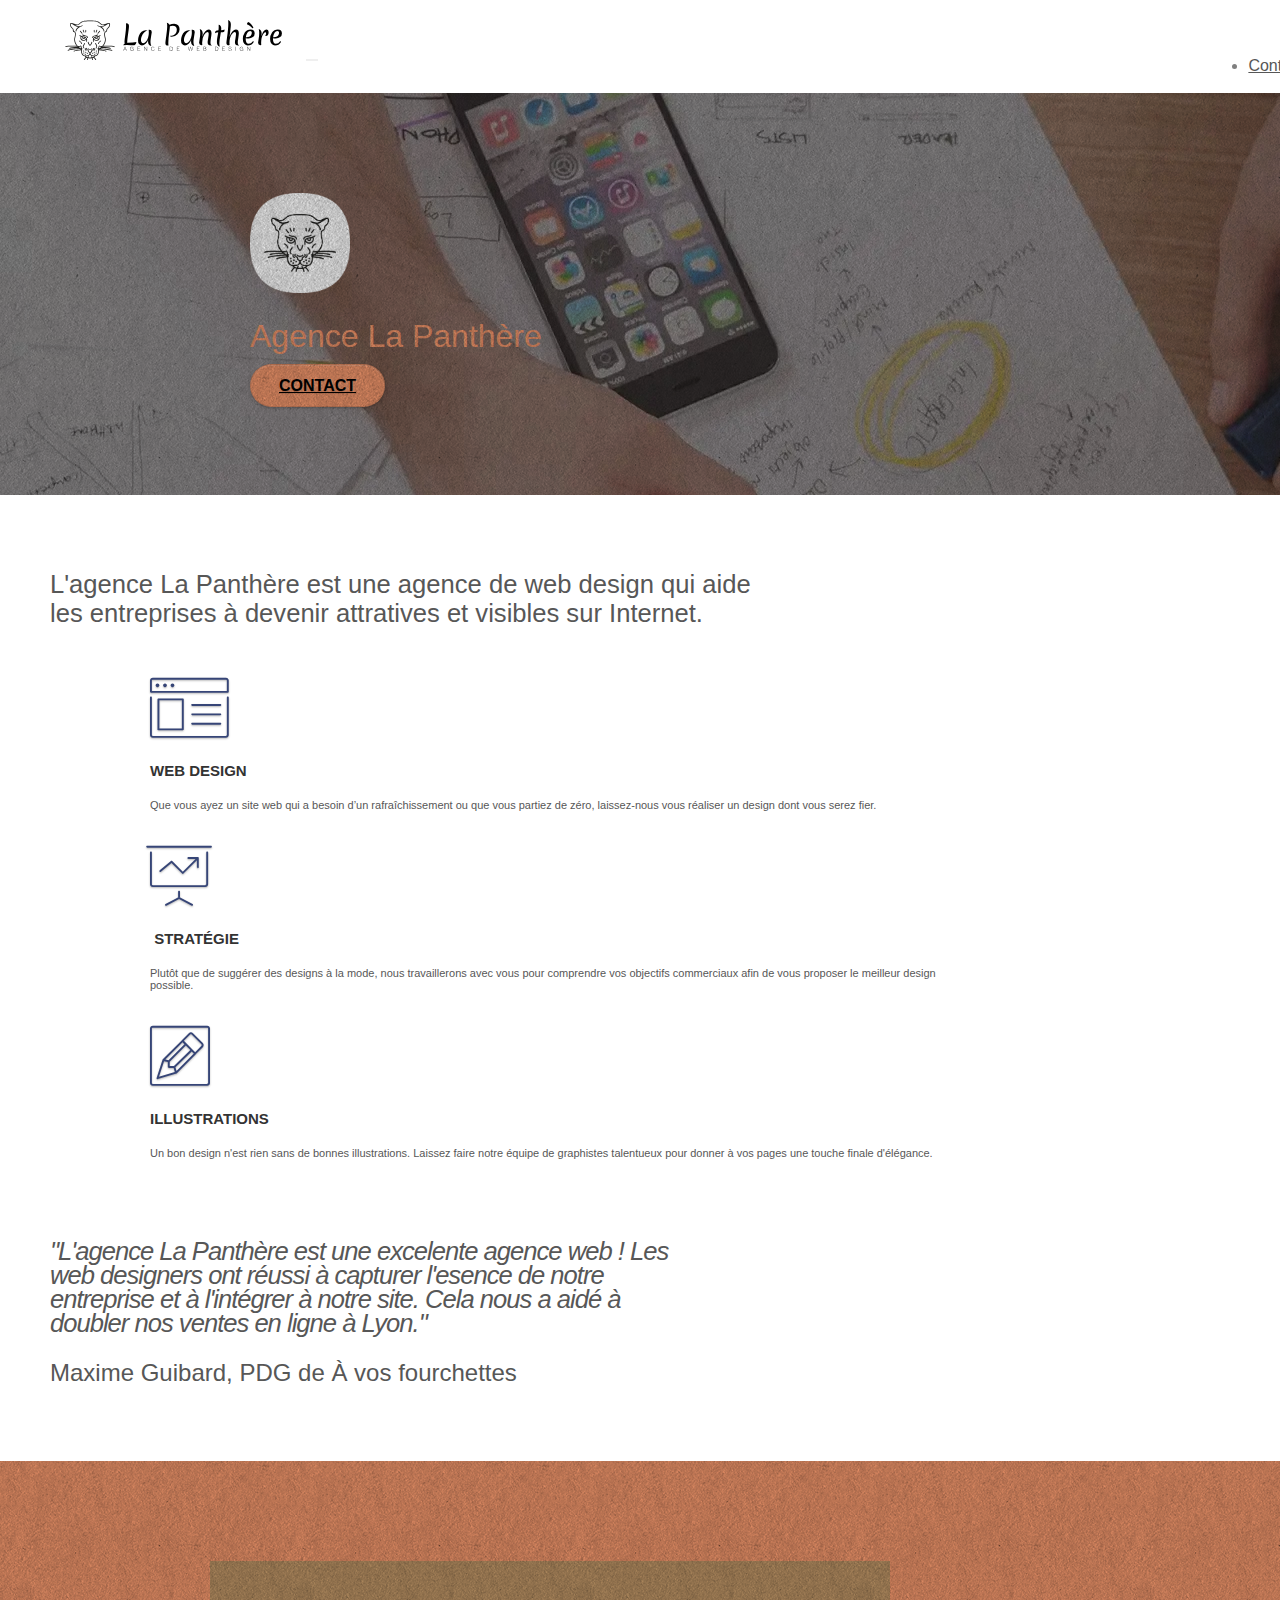
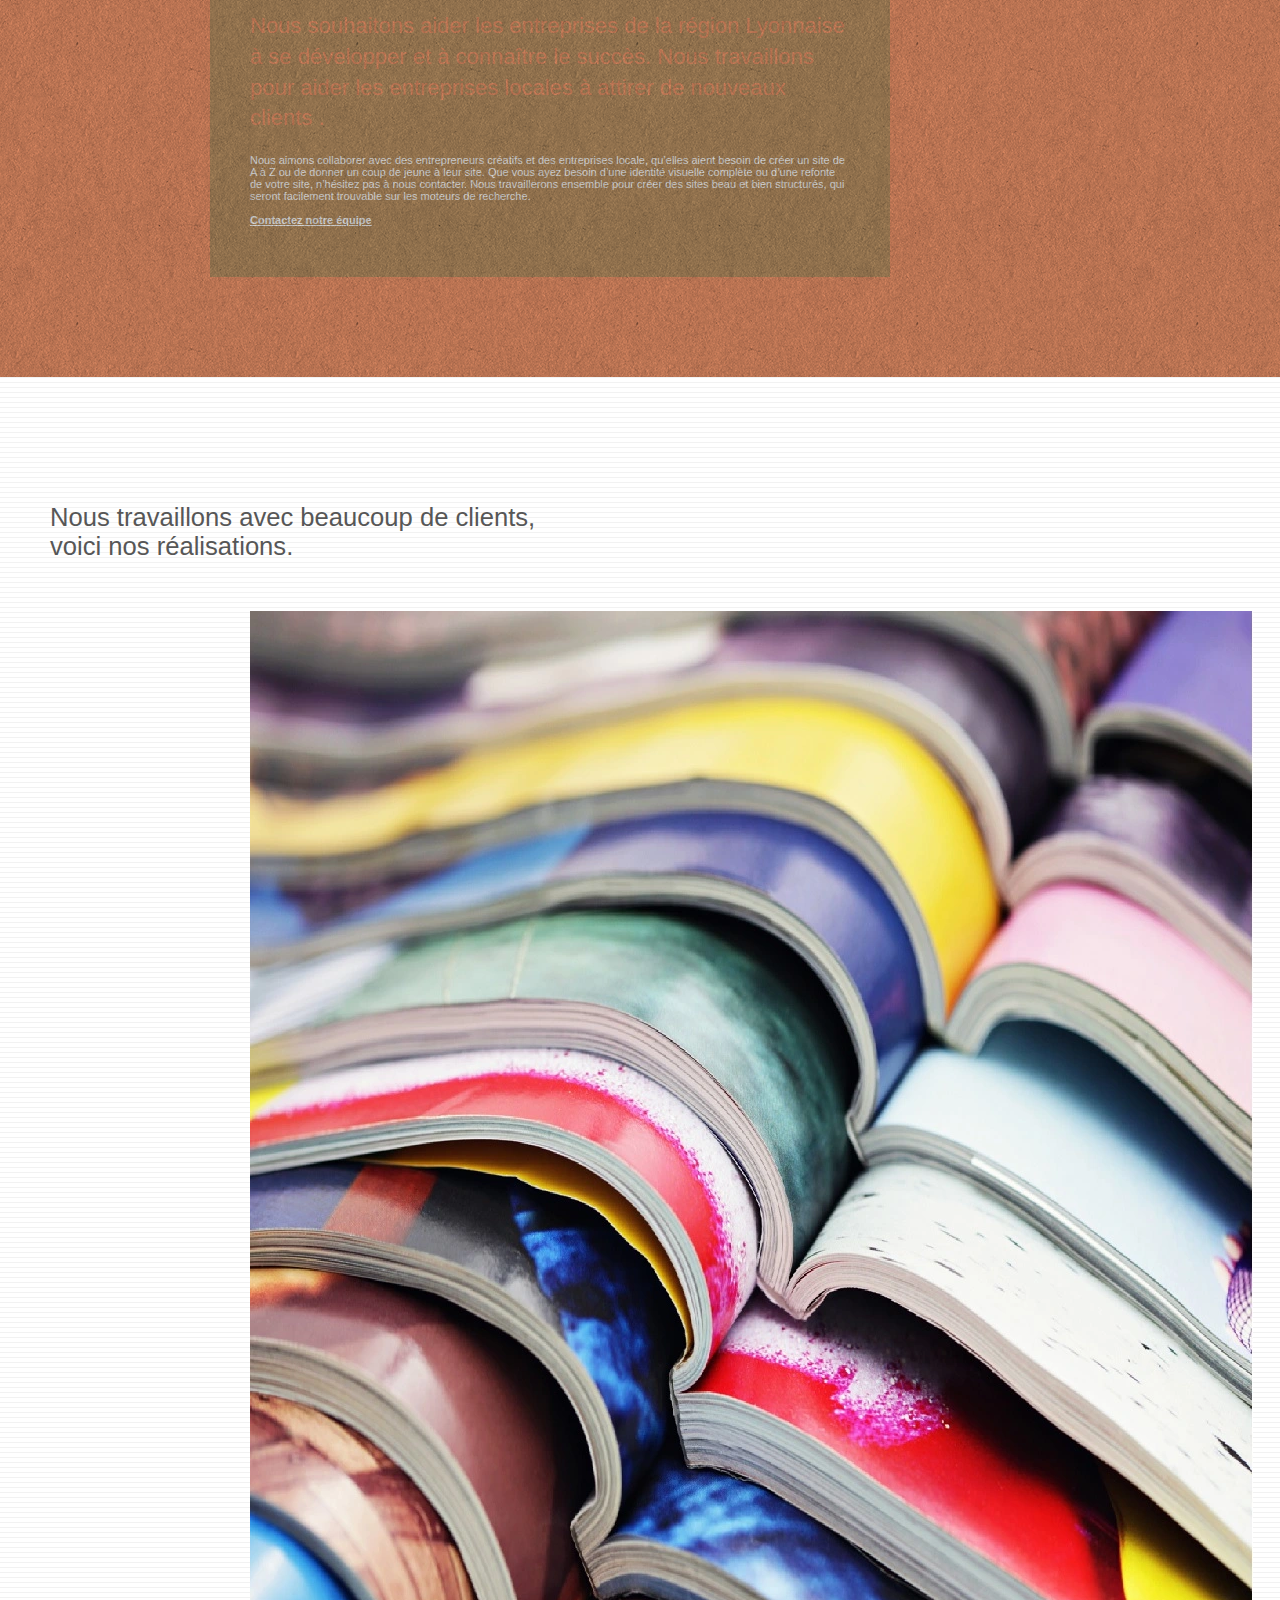
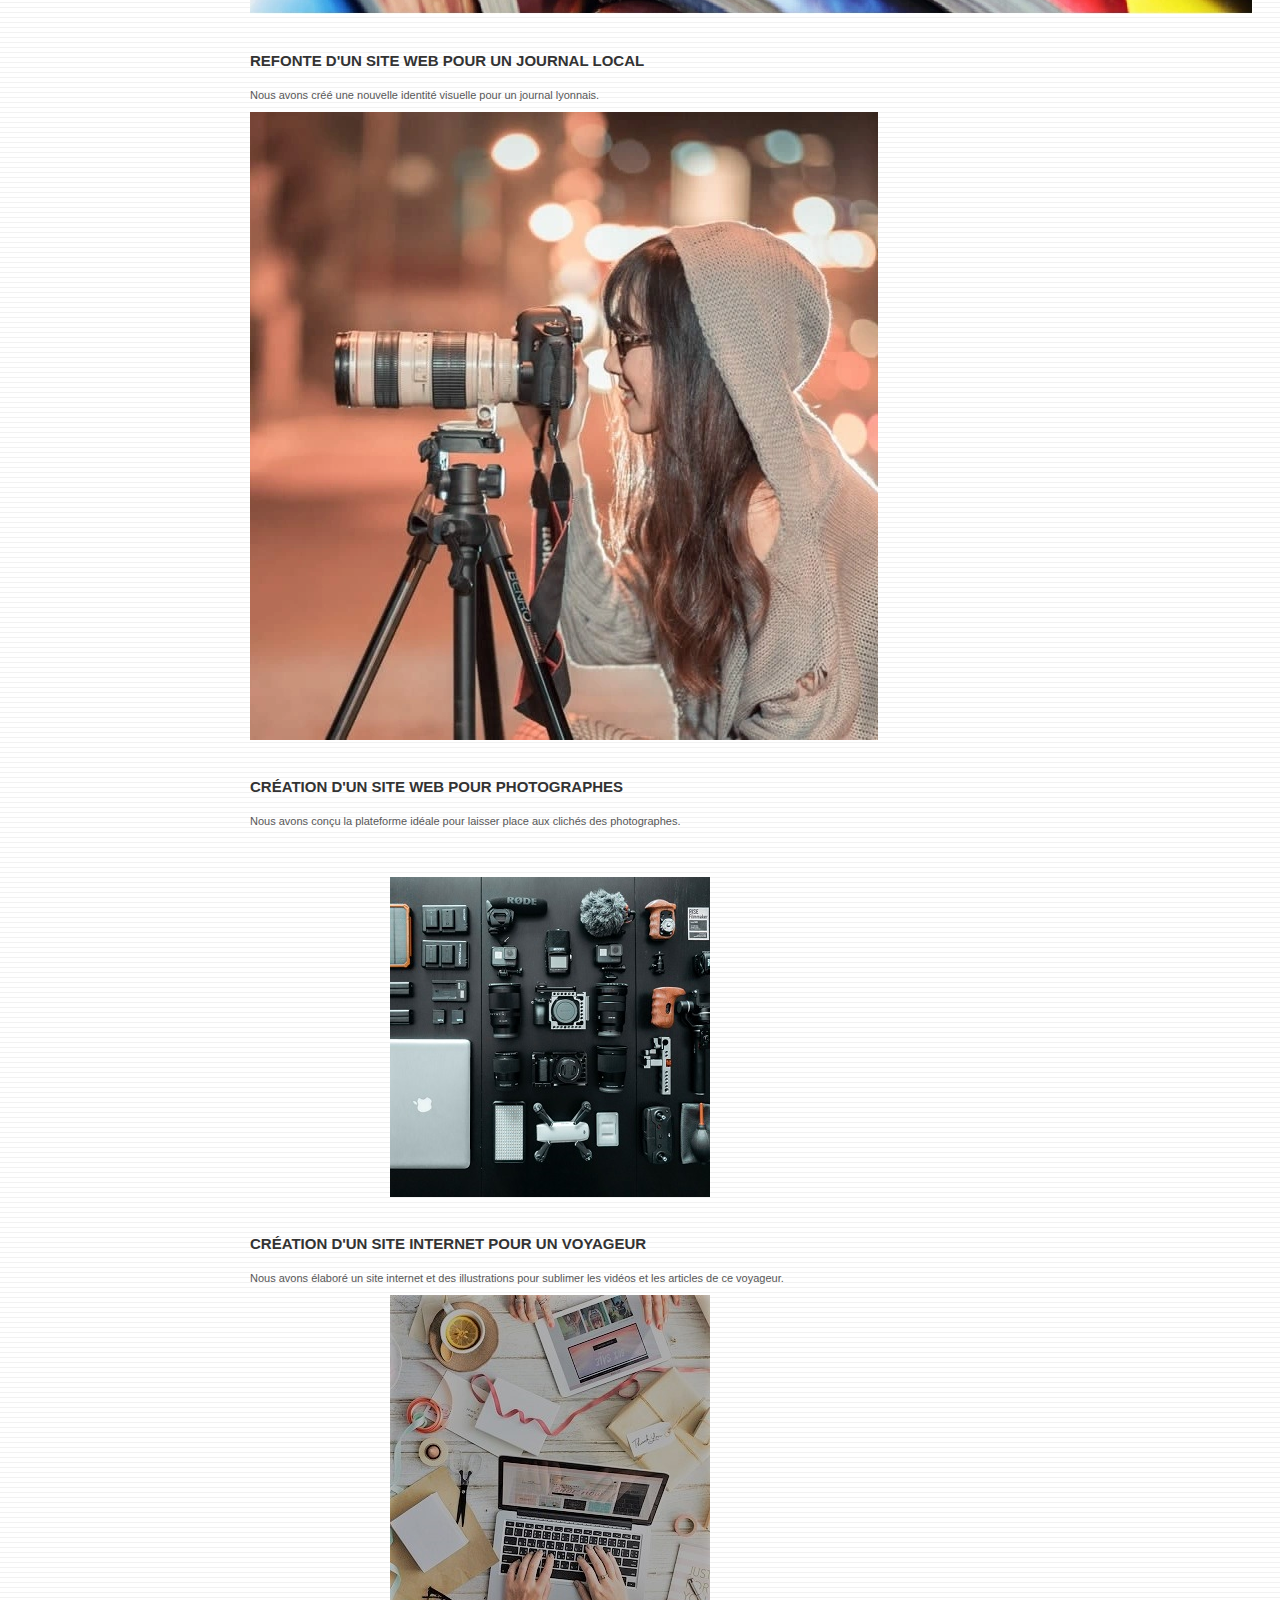
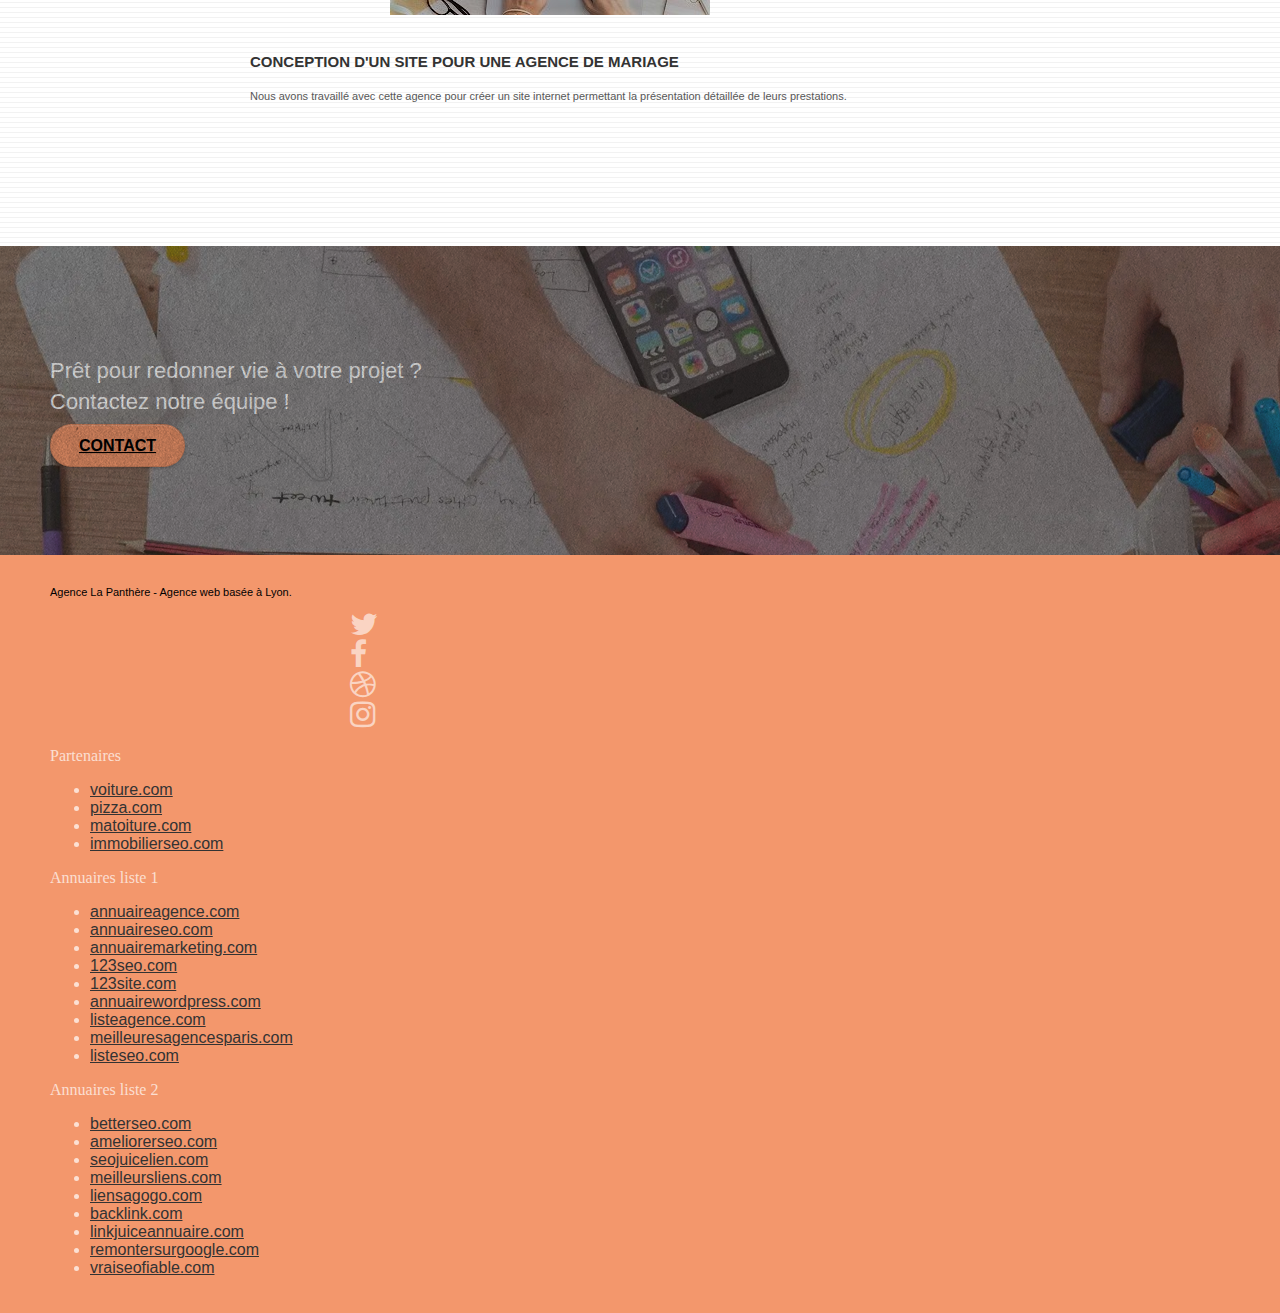
==== index.html @ 5f6bafc8 "upload github 89% lighthouse" ====
<!doctype html>
<html lang="fr">
<head>
    <meta charset="utf-8">
    <meta name="keywords" content="seo, google, site web, site internet, agence design paris, agence design, agence design,agence design,agence design,agence design,agence design,agence design,agence design,agence design">
    <meta name="description" content="L'agence La panthère est une agence Web design qui aide les entreprises à devenir attractives et visibles sur internet">
    <meta name="viewport" content="width=device-width, initial-scale=1.0, viewport-fit=cover">
    <link rel="shortcut icon" type="image/png" href="favicon.jpg">
    
	<!-- <link rel="stylesheet" type="text/css" href="./css/bootstrap.css"> -->
	<link rel="stylesheet" href="https://cdnjs.cloudflare.com/ajax/libs/twitter-bootstrap/3.3.5/css/bootstrap.min.css" integrity="sha512-dTfge/zgoMYpP7QbHy4gWMEGsbsdZeCXz7irItjcC3sPUFtf0kuFbDz/ixG7ArTxmDjLXDmezHubeNikyKGVyQ==" crossorigin="anonymous" referrerpolicy="no-referrer" />
	<link rel="stylesheet" type="text/css" href="./css/style.css">
	<link rel="stylesheet" type="text/css" href="./css/font-awesome.css">
	<link rel="stylesheet" type="text/css" href="./css/et-line.css">

    <title>Agence La Panthère</title>

    
<!-- Analytics -->

<!-- Analytics END -->
    
</head>
<body>
<!-- Principal conteneur -->
<div class="page-container">
    
<!-- bloc-0 -->
<div class="bloc bgc-white l-bloc " id="bloc-0">
	<div class="container bloc-sm">

		<nav class="navbar row">
			<div class="navbar-header">
				<a class="navbar-brand" href="index.html">
					<img src="img/agence-la-panthere-monochrome.svg" alt="logo de l'agence La Panthère" height="40" width="217" /></a>
				<button id="nav-toggle" type="button" class="ui-navbar-toggle navbar-toggle" data-toggle="collapse" data-target=".navbar-1">
					<span class="sr-only">Toggles navigation</span><span class="icon-bar"></span><span class="icon-bar"></span><span class="icon-bar"></span>
				</button>
			</div>
			<div class="collapse navbar-collapse navbar-1 special-dropdown-nav">
				<ul class="site-navigation nav navbar-nav">
					<li>
						<a href="contact.html">Contactez Nous &gt;</a>
					</li>
				</ul>
			</div>
		</nav>
	</div>
</div>
<!-- bloc-0 END -->

<!-- bloc-1-presentation -->
<div class="bloc bgc-dark-slate-blue bg-banniere d-bloc bg-t-edge bloc-bg-texture texture-paper b-parallax" id="bloc-1-hero">
	<div class="container bloc-lg">
		<div class="row tight-width-whitespace">
			<div class="col-sm-12">
				<img src="img/logo.png" class="center-block image-resize-mode" width="100" height="100" alt="panthère" />
				<h1 class="text-center hero-bloc-text tc-white ">
					Agence La Panthère
				</h1>
				<div class="text-center">
					<a href="contact.html" class="btn btn-lg btn-clean btn-rd cta-hero btn-atomic-tangerine" id="cta-hero">Contact</a>
				</div>
			</div>
		</div>
	</div>
</div>
<!-- bloc-1-presentation END -->

<!-- bloc-2-services -->
<div class="bloc bgc-white l-bloc" id="bloc-2-services">
	<div class="container bloc-md">
		<div class="row">
			<div class="col-sm-12 text-center">
				<p class="pngtotext">L'agence La Panthère est une agence de web design qui aide<br> les entreprises à devenir attratives et visibles sur Internet.</p>
			</div>
		</div>
		<div class="row voffset-lg med-width-whitespace">
			<div class="col-sm-4">
				<div class="text-center">
					<span class="et-icon-browser sm-shadow icon-dark-slate-blue icons icon-lg"></span>
				</div>
				<h2 class="mg-md text-center">
					Web design
				</h2>
				<p class="text-center ">
					Que vous ayez un site web qui a besoin d&rsquo;un rafraîchissement ou que vous partiez de zéro, laissez-nous vous réaliser un design dont vous serez fier.
				</p>
			</div>
			<div class="col-sm-4">
				<div class="text-center">
					<span class="et-icon-presentation sm-shadow icon-dark-slate-blue icons icon-lg"></span>
				</div>
				<h2 class="mg-md text-center">
					&nbsp;Stratégie
				</h2>
				<p class="text-center ">
					Plutôt que de suggérer des designs à la mode, nous travaillerons avec vous pour comprendre vos objectifs commerciaux afin de vous proposer le meilleur design possible.<br>
				</p>
			</div>
			<div class="col-sm-4">
				<div class="text-center">
					<span class="et-icon-edit sm-shadow icon-dark-slate-blue icons icon-lg"></span>
				</div>
				<h2 class="mg-md text-center">
					Illustrations
				</h2>
				<p class="text-center ">
					Un bon design n'est rien sans de bonnes illustrations. Laissez faire notre équipe de graphistes talentueux pour donner à vos pages une touche finale d'élégance.
				</p>
			</div>
		</div>
		<div class="row voffset-lg voffset">
			<div class="col-xs-12 col-md-8 col-md-offset-2 text-center">
				<p id="citation">"L'agence La Panthère est une excelente agence web ! Les<br>web designers ont réussi à capturer l'esence de notre<br>entreprise et à l'intégrer à notre site. Cela nous a aidé à<br>doubler nos ventes en ligne à Lyon."</p>
				<p id="auteur">Maxime Guibard, PDG de <span class="uppercase">à</span> vos fourchettes</p>

			</div>
		</div>
	</div>
</div>
<!-- bloc-2-services END -->

<!-- bloc-3-what-i-do -->
<div class="bloc tc-white bgc-atomic-tangerine bg-presentation d-bloc bloc-bg-texture texture-paper b-parallax" id="bloc-3-what-i-do">
	<div class="container bloc-lg">
		<div class="row tight-width-whitespace black-background">
			<div class="col-sm-12">
				<h3 class="mg-md text-center tc-white">
					Nous souhaitons aider les entreprises de la région Lyonnaise à se développer et à connaître le succès. Nous travaillons pour aider les entreprises locales à attirer de nouveaux clients .<br>
				</h3>
				<p class="text-center white">
					Nous aimons collaborer avec des entrepreneurs créatifs et des entreprises locale, qu’elles aient besoin de créer un site de A à Z ou de donner un coup de jeune à leur site. Que vous ayez besoin d’une identité visuelle complète ou d’une refonte de votre site, n’hésitez pas à nous contacter. Nous travaillerons ensemble pour créer des sites beau et bien structurés, qui seront facilement trouvable sur les moteurs de recherche. <br><br><a class="ltc-white bold-link" href="page2.html">Contactez notre équipe</a><br>
				</p>
			</div>
		</div>
	</div>
</div>
<!-- bloc-3-what-i-do END -->

<!-- bloc-4-portfolio -->
<div class="bloc bgc-white bg-lines-h2-bg bg-repeat l-bloc" id="bloc-4-portfolio">
	<div class="container bloc-lg">
		<div class="row">
			<div class="col-sm-12 text-center">
				<p class="pngtotext">Nous travaillons avec beaucoup de clients,<br>voici nos réalisations.</p>
			</div>
		</div>
		<div class="row tight-width-whitespace portfolio-row">
			<div class="col-sm-6">
				<a href="#" data-lightbox="img/1.webp" data-gallery-id="gallery-1" data-caption="Refonte d'un site web pour un journal local" data-frame="snapshot-lb"><img src="img/1.webp" alt="journeaux" class="img-responsive portfolio-thumb" /></a>
				<h2 class="mg-md text-center">
					Refonte d'un site web pour un journal local
				</h2>
				<p class="text-center">
					Nous avons créé une nouvelle identité visuelle pour un journal lyonnais.
				</p>
			</div>
			<div class="col-sm-6">
				<a href="#" data-lightbox="img/2.webp" data-gallery-id="gallery-1" data-caption="Création d'un site web pour photographes" data-frame="snapshot-lb"><img src="img/2.webp" class="img-responsive portfolio-thumb" alt="photographe" /></a>
				<h2 class="mg-md text-center">
					Création d'un site web pour photographes
				</h2>
				<p class="text-center">
					Nous avons conçu la plateforme idéale pour laisser place aux clichés des photographes.
				</p>
			</div>
		</div>
		<div class="row tight-width-whitespace portfolio-row">
			<div class="col-sm-6">
				<a href="#" data-lightbox="img/3.webp" data-gallery-id="gallery-1" data-caption="Création d'un site internet pour un voyageur" data-frame="snapshot-lb"><img src="img/3.webp" class="img-responsive portfolio-thumb" alt="hi tech"/></a>
				<h2 class="mg-md text-center">
					Création d'un site internet pour un voyageur
				</h2>
				<p class="text-center">
					Nous avons élaboré un site internet et des illustrations pour sublimer les vidéos et les articles de ce voyageur.
				</p>
			</div>
			<div class="col-sm-6">
				<a href="#" data-lightbox="img/4.webp" data-gallery-id="gallery-1" data-caption="Conception d'un site pour une agence de mariage" data-frame="snapshot-lb"><img src="img/4.webp" class="img-responsive portfolio-thumb" alt="organisation" /></a>
				<h2 class="mg-md text-center">
					Conception d'un site pour une agence de mariage
				</h2>
				<p class="text-center">
					Nous avons travaillé avec cette agence pour créer un site internet permettant la présentation détaillée de leurs prestations.
				</p>
			</div>
		</div>
	</div>
</div>
<!-- bloc-4-portfolio END -->

<!-- bloc-5-cta -->
<div class="bloc bgc-dark-slate-blue bg-banniere d-bloc bloc-bg-texture texture-paper" id="bloc-5-cta">
	<div class="container bloc-lg">
		<div class="row">
			<h3 class="mg-md text-center tc-white white">
				Prêt pour redonner vie à votre projet ?<br>Contactez notre équipe !
			</h3>
			<div class="col-sm-12 text-center">
				<a href="page2.html" class="btn btn-atomic-tangerine btn-clean btn-rd btn-lg cta-hero">Contact</a>
			</div>
		</div>
	</div>
</div>
<!-- bloc-5-cta END -->

<!-- Footer - bloc-8 -->
<footer class="bloc bgc-atomic-tangerine d-bloc" id="bloc-8">
	<div class="container bloc-sm">
		<div class="row">
			<div class="col-sm-12">
				<p class="text-center black">
					Agence La Panthère - Agence web basée à Lyon.<br>
				</p>
				<div class="row row-no-gutters social">
					<div class="col-sm-3">
						<div class="text-center">
							<a class="social" href="https://twitter.com/?lang=fr" aria-label="twitter"><span class="fa fa-twitter icon-md"></span></a>
						</div>
					</div>
					<div class="col-sm-3">
						<div class="text-center">
							<a class="social" href="https://fr-fr.facebook.com/" aria-label="facebook"><span class="fa fa-facebook icon-md"></span></a>
						</div>
					</div>
					<div class="col-sm-3">
						<div class="text-center">
							<a class="social" href="https://dribbble.com/" aria-label="dribbble"><span class="fa fa-dribbble icon-md"></span></a>
						</div>
					</div>
					<div class="col-sm-3">
						<div class="text-center">
							<a class="social" href="https://www.instagram.com/" aria-label="instagram"><span class="fa fa-instagram icon-md"></span></a>
						</div>
					</div>
					</div>
					<br>
				<div class="row">
					<div class="col-sm-4">
						Partenaires
							<ul>
								<li><a href="voiture.com">voiture.com</a></li>
								<li><a href="pizza.com">pizza.com</a></li>
								<li><a href="matoiture.com">matoiture.com</a></li>
								<li><a href="immobilierseo.com">immobilierseo.com</a></li>
							</ul>		
					</div>
					<div class="col-sm-4">
						Annuaires liste 1
						<ul>
							<li><a href="annuaireagence.com">annuaireagence.com</a></li>
							<li><a href="annuaireseo.com">annuaireseo.com</a></li>
							<li><a href="annuairemarketing.com">annuairemarketing.com</a></li>
							<li><a href="123seoture.com">123seo.com</a></li>
							<li><a href="123site.com">123site.com</a></li>
							<li><a href="annuairewordpress.com">annuairewordpress.com</a></li>
							<li><a href="listeagence.com">listeagence.com</a></li>
							<li><a href="meilleuresagencesparis.com">meilleuresagencesparis.com</a></li>
							<li><a href="listeseo.com">listeseo.com</a></li>
						</ul>
					</div>
					<div class="col-sm-4">
						Annuaires liste 2
						<ul>
							<li><a href="betterseo.com">betterseo.com</a></li>
							<li><a href="ameliorerseo.com">ameliorerseo.com</a></li>
							<li><a href="seojuicelien.com">seojuicelien.com</a></li>
							<li><a href="meilleursliens.com">meilleursliens.com</a></li>
							<li><a href="liensagogo.com">liensagogo.com</a></li>
							<li><a href="backlink.com">backlink.com</a></li>
							<li><a href="linkjuiceannuaire.com">linkjuiceannuaire.com</a></li>
							<li><a href="remontersurgoogle.com">remontersurgoogle.com</a></li>
							<li><a href="vraiseofiable.com">vraiseofiable.com</a></li>
						</ul>
					</div>
				</div>
			</div>
		</div>
	</div>
</footer>
<!-- Footer - bloc-8 END -->

</div>
<!-- Principal conteneur END -->
    
<script src="https://cdnjs.cloudflare.com/ajax/libs/jquery/2.1.0/jquery.min.js" integrity="sha512-qp27nuUylUgwBZJHsmm3W7klwuM5gke4prTvPok3X5zi50y3Mo8cgpeXegWWrdfuXyF2UdLWK/WCb5Mv7CKHcA==" crossorigin="anonymous" referrerpolicy="no-referrer"></script>
<script src="https://cdnjs.cloudflare.com/ajax/libs/twitter-bootstrap/3.3.5/js/bootstrap.min.js" integrity="sha512-K1qjQ+NcF2TYO/eI3M6v8EiNYZfA95pQumfvcVrTHtwQVDG+aHRqLi/ETn2uB+1JqwYqVG3LIvdm9lj6imS/pQ==" crossorigin="anonymous" referrerpolicy="no-referrer"></script>
	<!-- <script src="./js/blocs.js"></script>
	<script src="./js/jquery.touchSwipe.js"></script> -->
	<!-- <script src="./js/gmaps.js"></script> -->
</body>
</html>
---- css/style.css ----
body {
    margin: 0;
    padding: 0;
    background: #FFF;
    overflow-x: hidden;
    -webkit-font-smoothing: antialiased;
    -moz-osx-font-smoothing: grayscale;
}

a,
button {
    transition: all .3s ease-in-out;
    outline: none!important;
}

a:hover {
    text-decoration: none;
    cursor: pointer;
}

#page-loading-blocs-notifaction {
    position: fixed;
    top: 0;
    bottom: 0;
    width: 100%;
    z-index: 100000;
    background: #FFFFFF url("img/pageload-spinner.gif") no-repeat center center;
}

.bloc {
    width: 100%;
    clear: both;
    background: 50% 50% no-repeat;
    padding: 0 50px;
    -webkit-background-size: cover;
    -moz-background-size: cover;
    -o-background-size: cover;
    background-size: cover;
    position: relative;
}

.bloc .container {
    padding-left: 0;
    padding-right: 0;
}

.bloc-lg {
    padding: 100px 50px;
}

.bloc-md {
    padding: 50px;
}

.bloc-sm {
    padding: 20px 50px;
}

.bg-center,
.bg-l-edge,
.bg-r-edge,
.bg-t-edge,
.bg-b-edge,
.bg-tl-edge,
.bg-bl-edge,
.bg-tr-edge,
.bg-br-edge,
.bg-repeat {
    -webkit-background-size: auto!important;
    -moz-background-size: auto!important;
    -o-background-size: auto!important;
    background-size: auto!important;
}

.bg-repeat {
    background: repeat;
}

.bg-t-edge {
    background: top no-repeat;
}

.bloc-bg-texture::before {
    content: "";
    background-size: 2px 2px;
    position: absolute;
    top: 0;
    bottom: 0;
    left: 0;
    right: 0;
}

.texture-paper::before {
    background-image: url("../img/texture-paper.png");
    filter: brightness(0.2);
    background-size: 280px 280px;
}

.b-parallax {
    background-attachment: fixed;
}

.d-bloc {
    color: rgba(255, 255, 255, .7);
}

.d-bloc button:hover {
    color: rgba(255, 255, 255, .9);
}

.d-bloc .icon-round,
.d-bloc .icon-square,
.d-bloc .icon-rounded,
.d-bloc .icon-semi-rounded-a,
.d-bloc .icon-semi-rounded-b {
    border-color: rgba(255, 255, 255, .9);
}

.d-bloc .divider-h span {
    border-color: rgba(255, 255, 255, .2);
}

.d-bloc .a-btn,
.d-bloc .navbar a,
.d-bloc .navbar-brand,
.d-bloc a .icon-sm,
.d-bloc a .icon-md,
.d-bloc a .icon-lg,
.d-bloc a .icon-xl,
.d-bloc h1 a,
.d-bloc h2 a,
.d-bloc h3 a,
.d-bloc h4 a,
.d-bloc h5 a,
.d-bloc h6 a,
.d-bloc p a {
    color: rgba(255, 255, 255, .6);
}

.d-bloc .a-btn:hover,
.d-bloc .navbar a:hover,
.d-bloc .navbar-brand:hover,
.d-bloc a:hover .icon-sm,
.d-bloc a:hover .icon-md,
.d-bloc a:hover .icon-lg,
.d-bloc a:hover .icon-xl,
.d-bloc h1 a:hover,
.d-bloc h2 a:hover,
.d-bloc h3 a:hover,
.d-bloc h4 a:hover,
.d-bloc h5 a:hover,
.d-bloc h6 a:hover,
.d-bloc p a:hover {
    color: rgba(255, 255, 255, 1);
}

.d-bloc .navbar-toggle .icon-bar {
    background: rgba(255, 255, 255, 1);
}

.d-bloc .btn-wire,
.d-bloc .btn-wire:hover {
    color: rgba(255, 255, 255, 1);
    border-color: rgba(255, 255, 255, 1);
}

.d-bloc .panel {
    color: rgba(0, 0, 0, .5);
}

.d-bloc .panel button:hover {
    color: rgba(0, 0, 0, .7);
}

.d-bloc .panel icon {
    border-color: rgba(0, 0, 0, .7);
}

.d-bloc .panel .divider-h span {
    border-color: rgba(0, 0, 0, .1);
}

.d-bloc .panel .a-btn {
    color: rgba(0, 0, 0, .6);
}

.d-bloc .panel .a-btn:hover {
    color: rgba(0, 0, 0, 1);
}

.d-bloc .panel .btn-wire,
.d-bloc .panel .btn-wire:hover {
    color: rgba(0, 0, 0, .7);
    border-color: rgba(0, 0, 0, .3);
}

.d-bloc .panel,
.l-bloc {
    color: rgba(0, 0, 0, .5);
}

.d-bloc .panel button:hover,
.l-bloc button:hover {
    color: rgba(0, 0, 0, .7);
}

.l-bloc .icon-round,
.l-bloc .icon-square,
.l-bloc .icon-rounded,
.l-bloc .icon-semi-rounded-a,
.l-bloc .icon-semi-rounded-b {
    border-color: rgba(0, 0, 0, .7);
}

.d-bloc .panel .divider-h span,
.l-bloc .divider-h span {
    border-color: rgba(0, 0, 0, .1);
}

.d-bloc .panel .a-btn,
.l-bloc .a-btn,
.l-bloc .navbar a,
.l-bloc .navbar-brand,
.l-bloc a .icon-sm,
.l-bloc a .icon-md,
.l-bloc a .icon-lg,
.l-bloc a .icon-xl,
.l-bloc h1 a,
.l-bloc h2 a,
.l-bloc h3 a,
.l-bloc h4 a,
.l-bloc h5 a,
.l-bloc h6 a,
.l-bloc p a {
    color: rgba(0, 0, 0, .6);
}

.d-bloc .panel .a-btn:hover,
.l-bloc .a-btn:hover,
.l-bloc .navbar a:hover,
.l-bloc .navbar-brand:hover,
.l-bloc a:hover .icon-sm,
.l-bloc a:hover .icon-md,
.l-bloc a:hover .icon-lg,
.l-bloc a:hover .icon-xl,
.l-bloc h1 a:hover,
.l-bloc h2 a:hover,
.l-bloc h3 a:hover,
.l-bloc h4 a:hover,
.l-bloc h5 a:hover,
.l-bloc h6 a:hover,
.l-bloc p a:hover {
    color: rgba(0, 0, 0, 1);
}

.l-bloc .navbar-toggle .icon-bar {
    color: rgba(0, 0, 0, .6);
}

.d-bloc .panel .btn-wire,
.d-bloc .panel .btn-wire:hover,
.l-bloc .btn-wire,
.l-bloc .btn-wire:hover {
    color: rgba(0, 0, 0, .7);
    border-color: rgba(0, 0, 0, .3);
}

.voffset {
    margin-top: 30px;
}

.voffset-lg {
    margin-top: 80px;
}

.row-no-gutters {
    margin-right: 0;
    margin-left: 0;
}

.row.row-no-gutters > [class^="col-"],
.row.row-no-gutters > [class*=" col-"] {
    padding-right: 0;
    padding-left: 0;
}

#bloc-1-hero h1 {
    font-size: 32px;
}

.navbar {
    margin-bottom: 0;
    z-index: 1;
}

.navbar-brand {
    height: auto;
    padding: 3px 15px;
    font-size: 25px;
    font-weight: normal;
    font-weight: 600;
    line-height: 44px;
}

.navbar-brand img {
    max-height: 200px;
    margin: 0 5px 0 0;
    display: inline;
}

.navbar-brand img[src$=svg] {
    min-width: 100px;
}

.nav-center .navbar-brand img {
    margin: 0;
}

.navbar .nav {
    padding-top: 2px;
    margin-right: -16px;
    float: right;
    z-index: 1;
}

.nav > li {
    float: left;
    margin-top: 4px;
    font-size: 16px;
}

.navbar-nav .open .dropdown-menu > li > a {
    text-align: inherit;
}

.nav > li a:hover,
.nav > li a:focus {
    background: transparent;
}

.navbar-toggle {
    margin: 10px 10px 0 0;
    border: 0px;
}

.navbar-toggle:hover {
    background: transparent!important;
}

.navbar-toggle .icon-bar {
    background-color: rgba(0, 0, 0, .5);
    width: 26px;
}

.nav-invert .navbar .nav {
    float: left;
}

.nav-invert .navbar-header,
.nav-invert .navbar-brand {
    float: right;
    position: relative;
    z-index: 2;
}

@media (min-width: 768px) {
    .site-navigation {
        position: absolute;
        top: 50%;
        right: 20px;
        transform: translate(0, -50%);
        -webkit-transform: translateY(-50%);
    }
    .nav > li .dropdown-menu a,
    .nav > li .dropdown-menu a:hover {
        color: #484848;
    }
    .nav-invert .site-navigation {
        left: 0;
        right: 0;
    }
    .nav-center {
        text-align: center;
    }
    .nav-center .navbar-header {
        width: 100%;
    }
    .nav-center .navbar-header,
    .nav-center .navbar-brand,
    .nav-center .nav > li {
        float: none;
        display: inline-block;
    }
    .nav-center .site-navigation {
        position: relative;
        width: 100%;
        right: 0;
        margin-right: 0px;
        margin-top: 20px;
    }
    .nav-center.mini-nav .navbar-toggle {
        float: none;
        margin: 10px auto 0;
    }
}

.nav > li > .dropdown a {
    background: none!important;
    display: block;
    padding: 14px 15px;
}

nav .caret {
    margin: 0 5px;
}

.dropdown-menu .dropdown-menu {
    top: -8px;
    left: 100%;
}

.dropdown-menu .dropmenu-flow-right {
    top: 100%;
    left: 0;
    margin-left: -1px;
    border-top-left-radius: 0;
    border-top-right-radius: 0;
}

.dropdown-menu .dropdown span {
    border: 4px solid black;
    border-top-color: transparent;
    border-right-color: transparent;
    border-bottom-color: transparent;
    margin: 6px -5px 0 0!important;
    float: right;
}

.mg-md {
    margin-top: 10px;
    margin-bottom: 20px;
}

.mg-lg {
    margin-top: 10px;
    margin-bottom: 40px;
}

.btn {
    margin: 0 5px 5px 0;
}

.btn.pull-right {
    margin: 0 0 5px 5px;
}

.btn-d,
.btn-d:hover,
.btn-d:focus {
    color: #FFF;
    background: rgba(0, 0, 0, .3);
}

button {
    outline: none!important;
}

.btn-rd {
    border-radius: 40px;
}

.btn-clean {
    border: 1px solid rgba(0, 0, 0, .08);
    border-bottom-color: rgba(0, 0, 0, .1);
    text-shadow: 0 1px 0 rgba(0, 0, 1, .1);
    box-shadow: 0 1px 3px rgba(0, 0, 1, .25), inset 0 1px 0 0 rgba(255, 255, 255, .15);
}

.icon-md {
    font-size: 30px!important;
}

.icon-lg {
    font-size: 60px!important;
}

.sm-shadow {
    text-shadow: 0 1px 2px rgba(0, 0, 0, .3);
}

.panel-sq,
.panel-sq .panel-heading,
.panel-sq .panel-footer {
    border-radius: 0;
}

.panel-rd {
    border-radius: 30px;
}

.panel-rd .panel-heading {
    border-radius: 29px 29px 0 0;
}

.panel-rd .panel-footer {
    border-radius: 0 0 29px 29px;
}

.form-control {
    border-color: rgba(0, 0, 0, .1);
    box-shadow: none;
}

.scrollToTop {
    width: 40px;
    height: 40px;
    position: fixed;
    bottom: 20px;
    right: 20px;
    opacity: 0;
    z-index: 500;
    transition: all .3s ease-in-out;
}

.scrollToTop span {
    margin-top: 6px;
}

.showScrollTop {
    font-size: 14px;
    opacity: 1;
}

a[data-lightbox] {
    position: relative;
    display: block;
    text-align: center;
}

a[data-lightbox]:hover::before {
    content: "+";
    font-family: "HelveticaNeue-Light", "Helvetica Neue Light", "Helvetica Neue", Helvetica, Arial;
    font-size: 32px;
    width: 50px;
    height: 50px;
    margin-left: -25px;
    border-radius: 50%;
    background: rgba(0, 0, 0, .6);
    color: #FFF;
    font-weight: 100;
    z-index: 1;
    position: absolute;
    top: 50%;
    transform: translateY(-50%);
    -webkit-transform: translateY(-50%);
}

a[data-lightbox]:hover img {
    opacity: 0.6;
    -webkit-animation-fill-mode: none;
    animation-fill-mode: none;
}

#lightbox-modal {
    display: flex;
    align-items: center;
}

#lightbox-modal .modal-dialog {
    width: 90%;
    max-width: 900px;
    margin: 0 auto 0;
}

#lightbox-modal .modal-dialog img {
    max-height: 90vh;
    margin: 0 auto;
}

.lightbox-caption {
    padding: 20px;
    color: #FFF;
    background: rgba(0, 0, 0, .5);
    position: absolute;
    left: 15px;
    right: 15px;
    bottom: 5px;
}

.close-lightbox {
    color: #FFF;
    font-size: 30px;
    position: absolute;
    top: 20px;
    right: 20px;
    z-index: 20;
    background: rgba(0, 0, 0, .5);
    border: none;
    line-height: 30px;
    padding: 0 9px 5px;
    opacity: 0.3;
}

.close-lightbox:hover,
.next-lightbox:hover,
.prev-lightbox:hover {
    opacity: 1.0;
    color: #FFF;
}

.next-lightbox,
.prev-lightbox {
    font-size: 20px;
    color: rgba(255, 255, 255, .9);
    background: rgba(0, 0, 0, .5);
    transition: all .2s ease-in-out;
    position: absolute;
    top: 45%;
    z-index: 1;
    opacity: 0.4;
}

.next-lightbox {
    padding: 6px 8px 1px 13px;
    right: 25px;
}

.prev-lightbox {
    padding: 6px 13px 1px 10px;
    left: 25px;
}

.snapshot-lb .modal-body {
    padding-bottom: 45px;
}

.snapshot-lb .lightbox-caption {
    padding: 0;
    color: rgba(0, 0, 0, .5);
    background: none;
}

h1,
h2,
h3,
h4,
h5,
h6,
p,
label,
.btn,
a {
    font-family: "helvetica";
    font-weight: 400;
    color: #575757!important;
}

footer a{
    color: #333!important;
}

.container {
    max-width: 1000px;
}

.hero-bloc-text {
    font-size: 38px;
}

.hero-bloc-text-sub {
    font-size: 36px;
}

.statement-bloc-text {
    line-height: 26px;
    font-style: italic;
    font-size: 20px;
    text-align: center;
    font-weight: lighter;
    max-width: 520px;
    margin: auto auto auto auto;
}

p {
    font-size: 11px;
}

.tight-width-whitespace {
    max-width: 600px;
    margin: auto auto auto auto;
}

.h1 {
    font-size: 20px;
    font-family: "Open Sans";
}

.cta-hero {
    margin-top: 22px;
    text-transform: uppercase;
    padding: 12px 28px 12px 28px;
    font-size: 16px;
    font-weight: 700;
}

.social {
    max-width: 400px;
    margin: auto auto auto auto;
}

h2 {
    font-size: 15px;
    text-transform: uppercase;
    font-weight: 700;
    color: #333333!important;
}

h3 {
    font-size: 22px;
    line-height: 1.4em;
}

.med-width-whitespace {
    max-width: 800px;
    margin: auto auto auto auto;
    box-shadow: 0px 0px 0px #000000;
}

h1 {
    color: #333333!important;
}

h4 {
    color: #333333!important;
}

.icons {
    margin-bottom: 14px;
    margin-top: 24px;
}

.portfolio-thumb {
    margin-bottom: 24px;
}

.portfolio-row {
    margin-bottom: 44px;
    margin-top: 50px;
}

.avatar {
    box-shadow: 0px 4px 9px rgba(0, 0, 0, 0.3);
}

.black-background {
    background-color: rgba(165, 147, 99, 0.7);
    padding: 40px 40px 40px 40px;
}

.bold-link {
    font-weight: 900;
    text-decoration: underline!important;
}

.bgc-white {
    background-color: #FFFFFF;
}

.bgc-dark-slate-blue {
    background-color: #364577;
}

.bgc-atomic-tangerine {
    background-color: #F3976C;
}

.tc-white {
    color: #F3976C!important;
}

.btn-atomic-tangerine {
    background: #F3976C;
    color: #000!important;
}

.btn-atomic-tangerine:hover {
    background: #c27956!important;
    color: #FFFFFF!important;
}

.ltc-white {
    color: #FFFFFF!important;
}

.ltc-white:hover {
    color: #cccccc!important;
}

.ltc-atomic-tangerine {
    color: #F3976C!important;
}

.ltc-atomic-tangerine:hover {
    color: #c27956!important;
}

.icon-dark-slate-blue {
    color: #364577!important;
    border-color: #364577!important;
}

.bg-dots-bg {
    background-image: url("../img/dots-bg.png");
}

.bg-lines-h2-bg {
    background-image: url("../img/lines-h2-bg.png");
}

.bg-banniere {
    background-image: url("../img/agence-la-panthere.webp");
}

.bg-presentation {
    background-image: url("../img/image-de-presentation.webp");
}

@media (max-width: 1024px) {
    .bloc {
        padding-left: 20px;
        padding-right: 20px;
    }
    .bloc.full-width-bloc,
    .bloc-tile-2.full-width-bloc .container,
    .bloc-tile-3.full-width-bloc .container,
    .bloc-tile-4.full-width-bloc .container {
        padding-left: 0;
        padding-right: 0;
    }
}

@media (max-width: 992px) and (min-width: 768px) {
    .navbar .nav {
        max-width: 80%
    }
    .nav-center.navbar .nav {
        max-width: 100%
    }
}

@media only screen and (min-device-width: 768px) and (max-device-width: 1024px) and (orientation: landscape) {
    .b-parallax {
        background-attachment: scroll;
    }
}

@media only screen and (min-device-width: 1024px) and (max-device-width: 1366px) and (-webkit-min-device-pixel-ratio: 1.5) {
    .b-parallax {
        background-attachment: scroll;
    }
}

@media (max-width: 991px) {
    .container {
        width: 100%;
    }
    .b-parallax {
        background-attachment: scroll;
    }
    .page-container,
    #hero-bloc {
        overflow-x: hidden;
        position: relative;
    }
    .bloc {
        padding-left: constant(safe-area-inset-left);
        padding-right: constant(safe-area-inset-right);
    }
    .bloc-group,
    .bloc-group .bloc {
        display: block;
        width: 100%;
    }
    .bloc-fill-screen .fill-bloc-top-edge,
    .bloc-fill-screen .fill-bloc-bottom-edge {
        padding: 0 20px;
        padding-left: constant(safe-area-inset-left);
        padding-right: constant(safe-area-inset-right);
    }
}

@media (max-width: 767px) {
    .page-container {
        overflow-x: hidden;
        position: relative;
    }
    h1,
    h2,
    h3,
    h4,
    h5,
    h6,
    p,
    #disqus_thread {
        padding-left: 10px!important;
        padding-right: 10px!important;
    }
    .b-parallax {
        background-attachment: scroll;
    }
    .navbar .nav {
        padding-top: 0;
        border-top: 1px solid rgba(0, 0, 0, .2);
        float: none!important;
    }
    .navbar.row {
        margin-left: 0;
        margin-right: 0;
    }
    .site-navigation {
        position: inherit;
        transform: none;
        -webkit-transform: none;
        -ms-transform: none;
    }
    .nav > li {
        margin-top: 0;
        border-bottom: 1px solid rgba(0, 0, 0, .1);
        background: rgba(0, 0, 0, .05);
        text-align: left;
        padding-left: 15px;
        width: 100%;
    }
    .nav > li:hover {
        background: rgba(0, 0, 0, .08);
    }
    .dropdown .dropdown a .caret {
        float: none;
        margin: 5px 0 0 10px!important;
        border: 4px solid black;
        border-bottom-color: transparent;
        border-right-color: transparent;
        border-left-color: transparent;
    }
    #hero-bloc .navbar .nav {
        background: rgba(0, 0, 0, .8);
    }
    #hero-bloc .navbar .nav a {
        color: rgba(255, 255, 255, .6);
    }
    .hero {
        padding: 50px 0;
    }
    .hero-nav {
        left: -1px;
        right: -1px;
    }
    .navbar-collapse {
        padding: 0;
        overflow-x: hidden;
        -webkit-box-shadow: none;
        box-shadow: none;
    }
    .navbar-brand img {
        max-height: 40px;
        width: auto;
    }
    .nav-invert .navbar-header {
        float: none;
        width: 100%;
    }
    .nav-invert .navbar-toggle {
        float: left;
        margin-left: 10px;
    }
    .bloc {
        padding-left: 0;
        padding-right: 0;
    }
    .bloc-xxl,
    .bloc-xl,
    .bloc-lg {
        padding: 40px 0;
    }
    .bloc-sm,
    .bloc-md {
        padding-left: 0;
        padding-right: 0;
    }
    .bloc-tile-2 .container,
    .bloc-tile-3 .container,
    .bloc-tile-4 .container,
    .bloc-fill-screen .fill-bloc-top-edge,
    .bloc-fill-screen .fill-bloc-bottom-edge {
        padding-left: 0;
        padding-right: 0;
    }
    .a-block {
        padding: 0 10px;
    }
    .btn-dwn {
        display: none;
    }
    .voffset {
        margin-top: 5px;
    }
    .voffset-md {
        margin-top: 20px;
    }
    .voffset-lg {
        margin-top: 30px;
    }
    form {
        padding: 5px;
    }
    .close-lightbox {
        display: inline-block;
    }
    .blocsapp-device-iphone5 {
        background-size: 216px 425px;
        padding-top: 60px;
        width: 216px;
        height: 425px;
    }
    .blocsapp-device-iphone5 img {
        width: 180px;
        height: 320px;
    }
}

@media (max-width: 400px) {
    .bloc {
        padding-left: 0;
        padding-right: 0;
    }
}

@media (max-width: 767px) {
    .bloc-mob-center-text {
        text-align: center;
    }
}

/*OPTIMISATION*/
.uppercase{
    text-transform: uppercase;
}

.white{
    color: #FFFFFF!important;
}

.black{
    color: #000!important;
}

.pngtotext{
    font-size: 1.6em;
}

#citation{
    font-size: 1.6em;
    letter-spacing: -1px;
    line-height: 24px;
    font-style: italic;
    margin: 0;
}

#auteur{
    font-size: 1.5em;
    font-weight: lighter;
}
---- css/et-line.css ----
@font-face {
    font-family: et-line;
    src: url(../fonts/et-line.eot);
    src: url(../fonts/et-line.eot?#iefix) format('embedded-opentype'), url(../fonts/et-line.woff) format('woff'), url(../fonts/et-line.ttf) format('truetype'), url(../fonts/et-line.svg#et-line) format('svg');
    font-weight: 400;
    font-style: normal
}

.et-icon-adjustments,
.et-icon-alarmclock,
.et-icon-anchor,
.et-icon-aperture,
.et-icon-attachment,
.et-icon-bargraph,
.et-icon-basket,
.et-icon-beaker,
.et-icon-bike,
.et-icon-book-open,
.et-icon-briefcase,
.et-icon-browser,
.et-icon-calendar,
.et-icon-camera,
.et-icon-caution,
.et-icon-chat,
.et-icon-circle-compass,
.et-icon-clipboard,
.et-icon-clock,
.et-icon-cloud,
.et-icon-compass,
.et-icon-desktop,
.et-icon-dial,
.et-icon-document,
.et-icon-documents,
.et-icon-download,
.et-icon-dribbble,
.et-icon-edit,
.et-icon-envelope,
.et-icon-expand,
.et-icon-facebook,
.et-icon-flag,
.et-icon-focus,
.et-icon-gears,
.et-icon-genius,
.et-icon-gift,
.et-icon-global,
.et-icon-globe,
.et-icon-googleplus,
.et-icon-grid,
.et-icon-happy,
.et-icon-hazardous,
.et-icon-heart,
.et-icon-hotairballoon,
.et-icon-hourglass,
.et-icon-key,
.et-icon-laptop,
.et-icon-layers,
.et-icon-lifesaver,
.et-icon-lightbulb,
.et-icon-linegraph,
.et-icon-linkedin,
.et-icon-lock,
.et-icon-magnifying-glass,
.et-icon-map,
.et-icon-map-pin,
.et-icon-megaphone,
.et-icon-mic,
.et-icon-mobile,
.et-icon-newspaper,
.et-icon-notebook,
.et-icon-paintbrush,
.et-icon-paperclip,
.et-icon-pencil,
.et-icon-phone,
.et-icon-picture,
.et-icon-pictures,
.et-icon-piechart,
.et-icon-presentation,
.et-icon-pricetags,
.et-icon-printer,
.et-icon-profile-female,
.et-icon-profile-male,
.et-icon-puzzle,
.et-icon-quote,
.et-icon-recycle,
.et-icon-refresh,
.et-icon-ribbon,
.et-icon-rss,
.et-icon-sad,
.et-icon-scissors,
.et-icon-scope,
.et-icon-search,
.et-icon-shield,
.et-icon-speedometer,
.et-icon-strategy,
.et-icon-streetsign,
.et-icon-tablet,
.et-icon-target,
.et-icon-telescope,
.et-icon-toolbox,
.et-icon-tools,
.et-icon-tools-2,
.et-icon-trophy,
.et-icon-tumblr,
.et-icon-twitter,
.et-icon-upload,
.et-icon-video,
.et-icon-wallet,
.et-icon-wine {
    font-family: et-line;
    speak: none;
    font-style: normal;
    font-weight: 400;
    font-variant: normal;
    text-transform: none;
    line-height: 1;
    -webkit-font-smoothing: antialiased;
    -moz-osx-font-smoothing: grayscale;
    display: inline-block
}

.et-icon-mobile:before {
    content: "\e000"
}

.et-icon-laptop:before {
    content: "\e001"
}

.et-icon-desktop:before {
    content: "\e002"
}

.et-icon-tablet:before {
    content: "\e003"
}

.et-icon-phone:before {
    content: "\e004"
}

.et-icon-document:before {
    content: "\e005"
}

.et-icon-documents:before {
    content: "\e006"
}

.et-icon-search:before {
    content: "\e007"
}

.et-icon-clipboard:before {
    content: "\e008"
}

.et-icon-newspaper:before {
    content: "\e009"
}

.et-icon-notebook:before {
    content: "\e00a"
}

.et-icon-book-open:before {
    content: "\e00b"
}

.et-icon-browser:before {
    content: "\e00c"
}

.et-icon-calendar:before {
    content: "\e00d"
}

.et-icon-presentation:before {
    content: "\e00e"
}

.et-icon-picture:before {
    content: "\e00f"
}

.et-icon-pictures:before {
    content: "\e010"
}

.et-icon-video:before {
    content: "\e011"
}

.et-icon-camera:before {
    content: "\e012"
}

.et-icon-printer:before {
    content: "\e013"
}

.et-icon-toolbox:before {
    content: "\e014"
}

.et-icon-briefcase:before {
    content: "\e015"
}

.et-icon-wallet:before {
    content: "\e016"
}

.et-icon-gift:before {
    content: "\e017"
}

.et-icon-bargraph:before {
    content: "\e018"
}

.et-icon-grid:before {
    content: "\e019"
}

.et-icon-expand:before {
    content: "\e01a"
}

.et-icon-focus:before {
    content: "\e01b"
}

.et-icon-edit:before {
    content: "\e01c"
}

.et-icon-adjustments:before {
    content: "\e01d"
}

.et-icon-ribbon:before {
    content: "\e01e"
}

.et-icon-hourglass:before {
    content: "\e01f"
}

.et-icon-lock:before {
    content: "\e020"
}

.et-icon-megaphone:before {
    content: "\e021"
}

.et-icon-shield:before {
    content: "\e022"
}

.et-icon-trophy:before {
    content: "\e023"
}

.et-icon-flag:before {
    content: "\e024"
}

.et-icon-map:before {
    content: "\e025"
}

.et-icon-puzzle:before {
    content: "\e026"
}

.et-icon-basket:before {
    content: "\e027"
}

.et-icon-envelope:before {
    content: "\e028"
}

.et-icon-streetsign:before {
    content: "\e029"
}

.et-icon-telescope:before {
    content: "\e02a"
}

.et-icon-gears:before {
    content: "\e02b"
}

.et-icon-key:before {
    content: "\e02c"
}

.et-icon-paperclip:before {
    content: "\e02d"
}

.et-icon-attachment:before {
    content: "\e02e"
}

.et-icon-pricetags:before {
    content: "\e02f"
}

.et-icon-lightbulb:before {
    content: "\e030"
}

.et-icon-layers:before {
    content: "\e031"
}

.et-icon-pencil:before {
    content: "\e032"
}

.et-icon-tools:before {
    content: "\e033"
}

.et-icon-tools-2:before {
    content: "\e034"
}

.et-icon-scissors:before {
    content: "\e035"
}

.et-icon-paintbrush:before {
    content: "\e036"
}

.et-icon-magnifying-glass:before {
    content: "\e037"
}

.et-icon-circle-compass:before {
    content: "\e038"
}

.et-icon-linegraph:before {
    content: "\e039"
}

.et-icon-mic:before {
    content: "\e03a"
}

.et-icon-strategy:before {
    content: "\e03b"
}

.et-icon-beaker:before {
    content: "\e03c"
}

.et-icon-caution:before {
    content: "\e03d"
}

.et-icon-recycle:before {
    content: "\e03e"
}

.et-icon-anchor:before {
    content: "\e03f"
}

.et-icon-profile-male:before {
    content: "\e040"
}

.et-icon-profile-female:before {
    content: "\e041"
}

.et-icon-bike:before {
    content: "\e042"
}

.et-icon-wine:before {
    content: "\e043"
}

.et-icon-hotairballoon:before {
    content: "\e044"
}

.et-icon-globe:before {
    content: "\e045"
}

.et-icon-genius:before {
    content: "\e046"
}

.et-icon-map-pin:before {
    content: "\e047"
}

.et-icon-dial:before {
    content: "\e048"
}

.et-icon-chat:before {
    content: "\e049"
}

.et-icon-heart:before {
    content: "\e04a"
}

.et-icon-cloud:before {
    content: "\e04b"
}

.et-icon-upload:before {
    content: "\e04c"
}

.et-icon-download:before {
    content: "\e04d"
}

.et-icon-target:before {
    content: "\e04e"
}

.et-icon-hazardous:before {
    content: "\e04f"
}

.et-icon-piechart:before {
    content: "\e050"
}

.et-icon-speedometer:before {
    content: "\e051"
}

.et-icon-global:before {
    content: "\e052"
}

.et-icon-compass:before {
    content: "\e053"
}

.et-icon-lifesaver:before {
    content: "\e054"
}

.et-icon-clock:before {
    content: "\e055"
}

.et-icon-aperture:before {
    content: "\e056"
}

.et-icon-quote:before {
    content: "\e057"
}

.et-icon-scope:before {
    content: "\e058"
}

.et-icon-alarmclock:before {
    content: "\e059"
}

.et-icon-refresh:before {
    content: "\e05a"
}

.et-icon-happy:before {
    content: "\e05b"
}

.et-icon-sad:before {
    content: "\e05c"
}

.et-icon-facebook:before {
    content: "\e05d"
}

.et-icon-twitter:before {
    content: "\e05e"
}

.et-icon-googleplus:before {
    content: "\e05f"
}

.et-icon-rss:before {
    content: "\e060"
}

.et-icon-tumblr:before {
    content: "\e061"
}

.et-icon-linkedin:before {
    content: "\e062"
}

.et-icon-dribbble:before {
    content: "\e063"
}
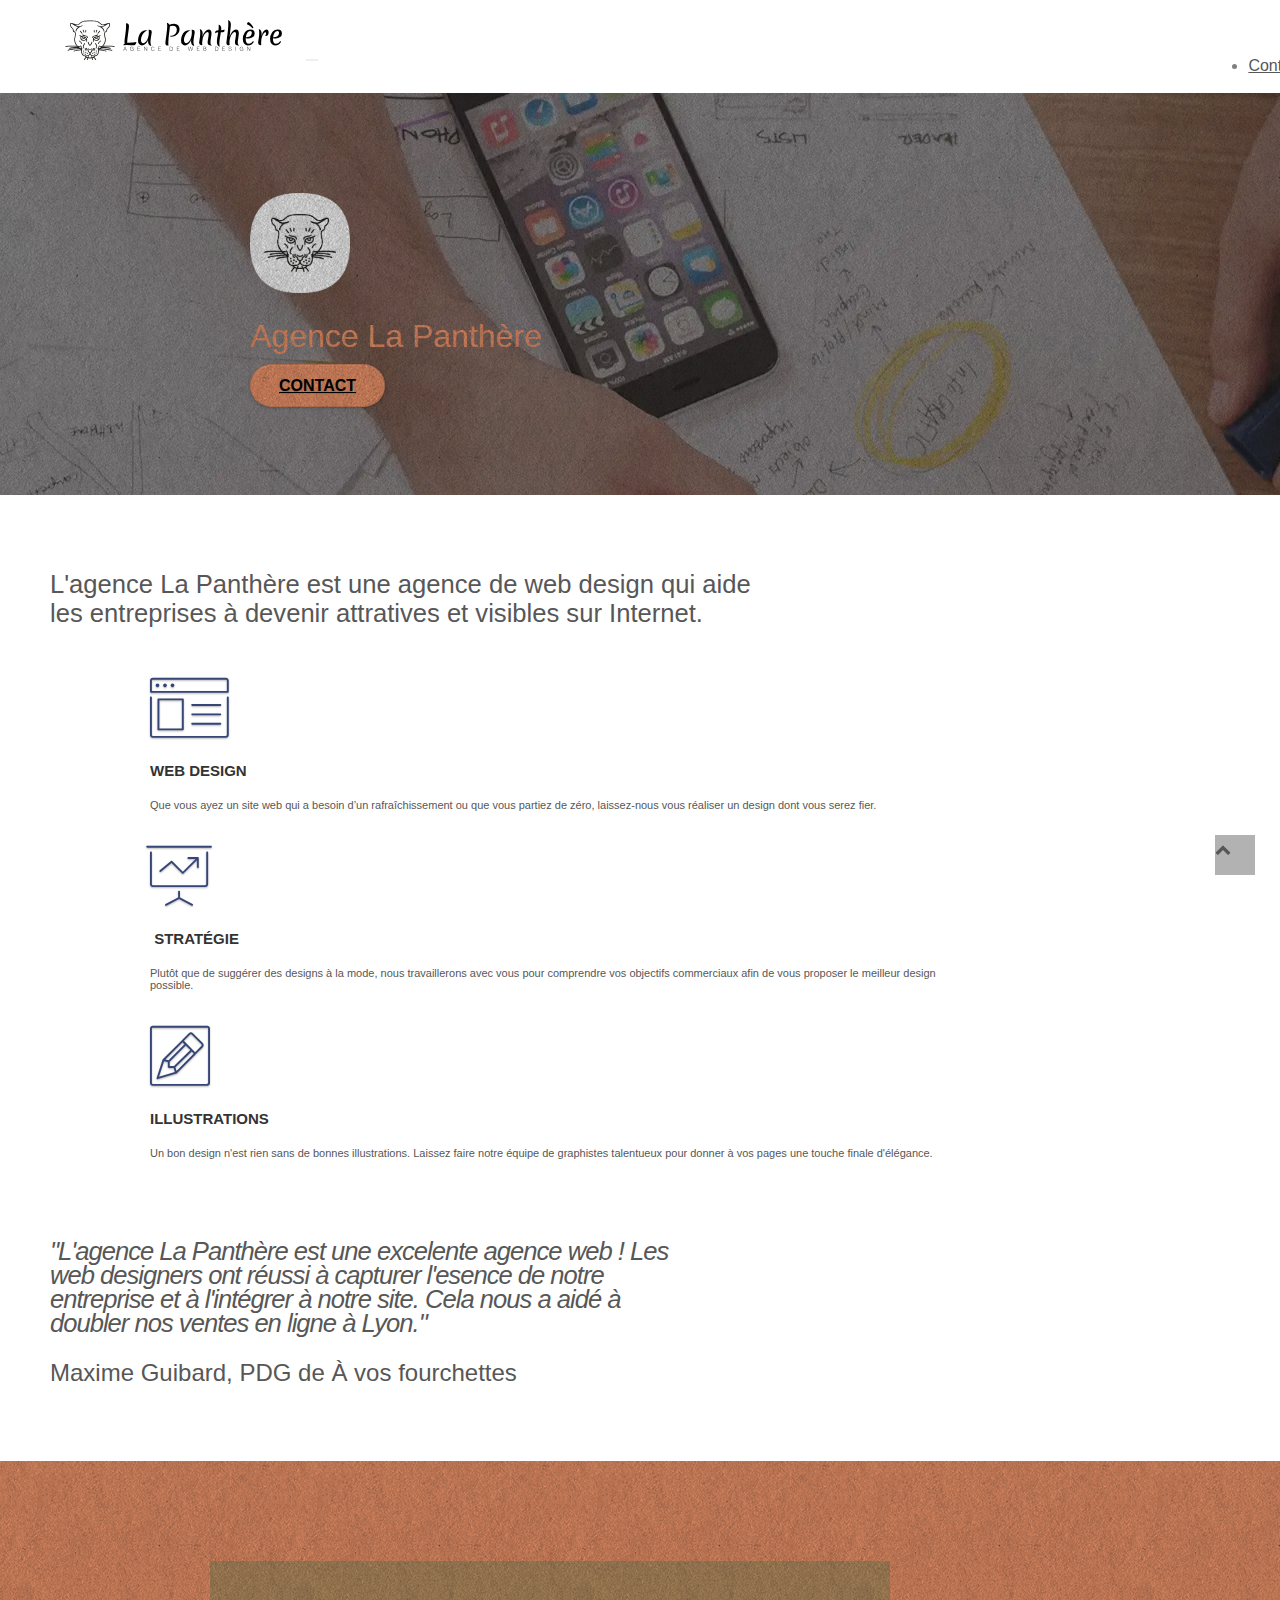
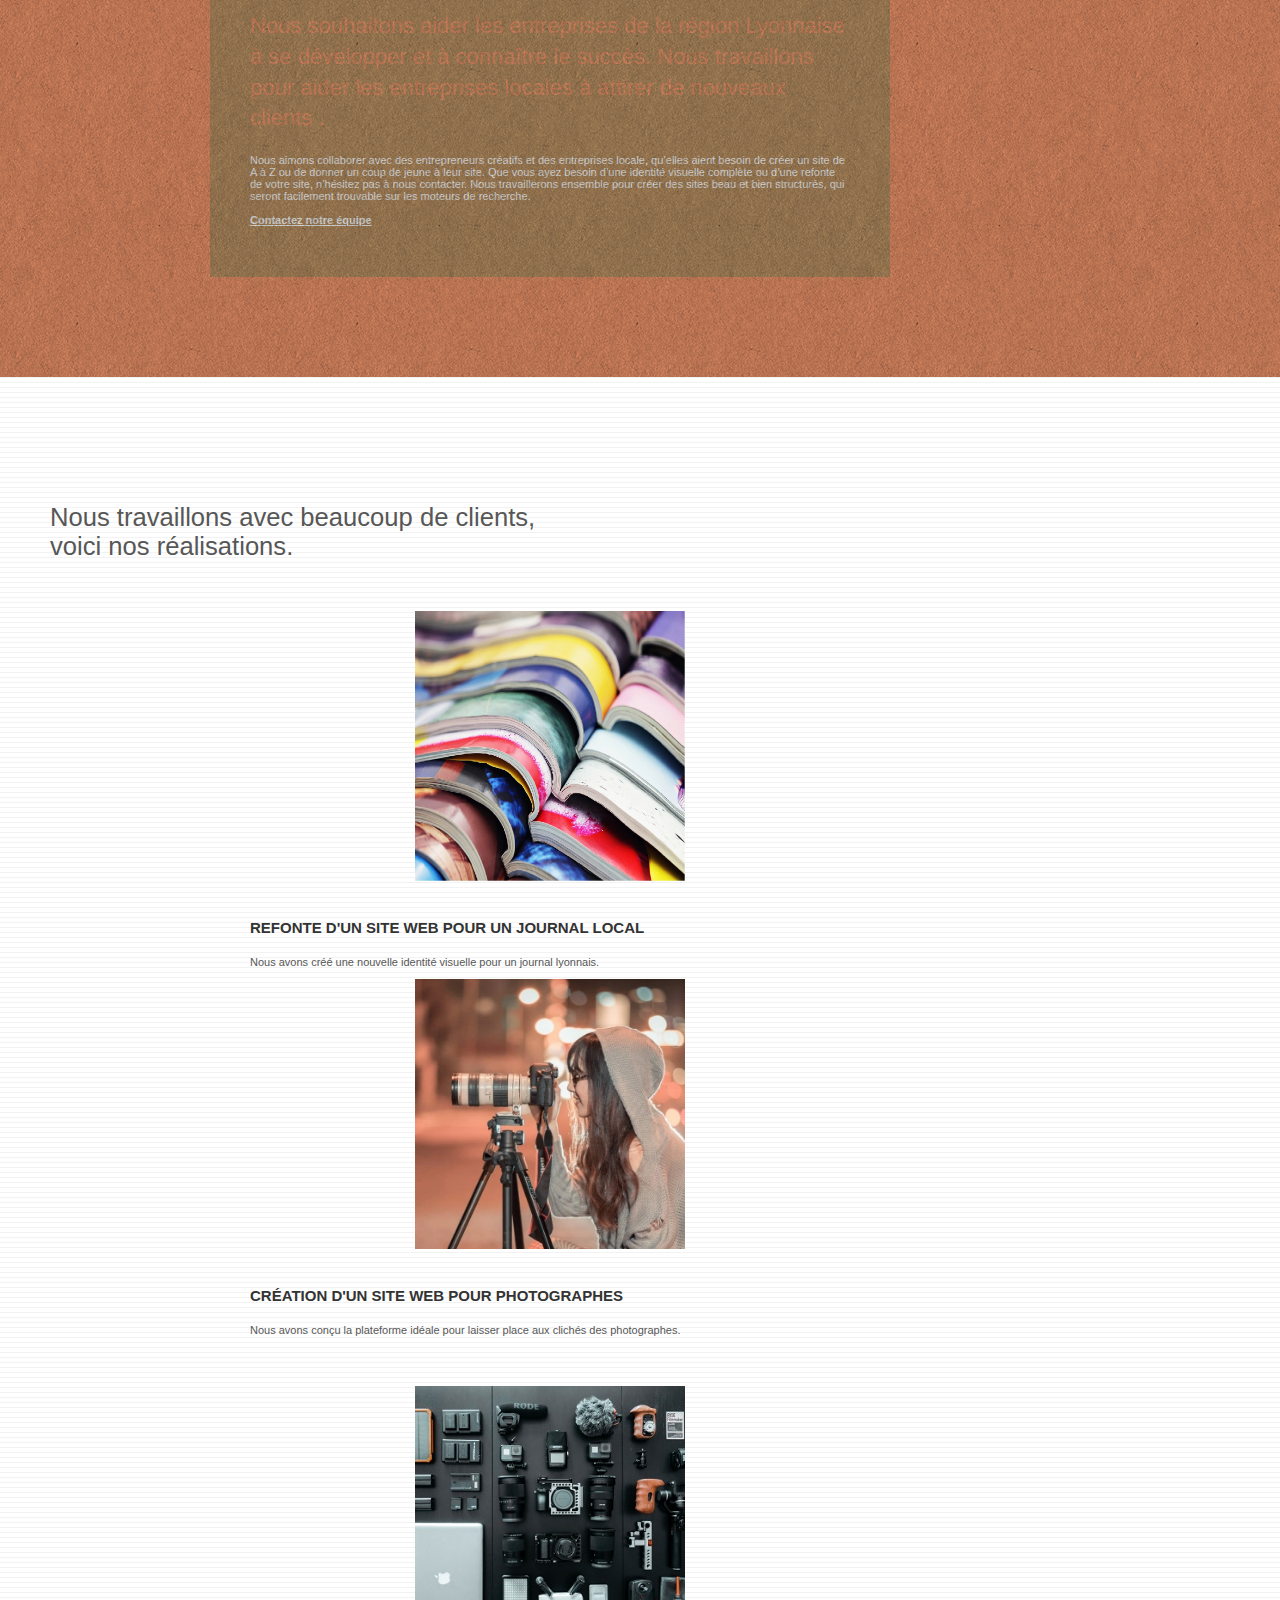
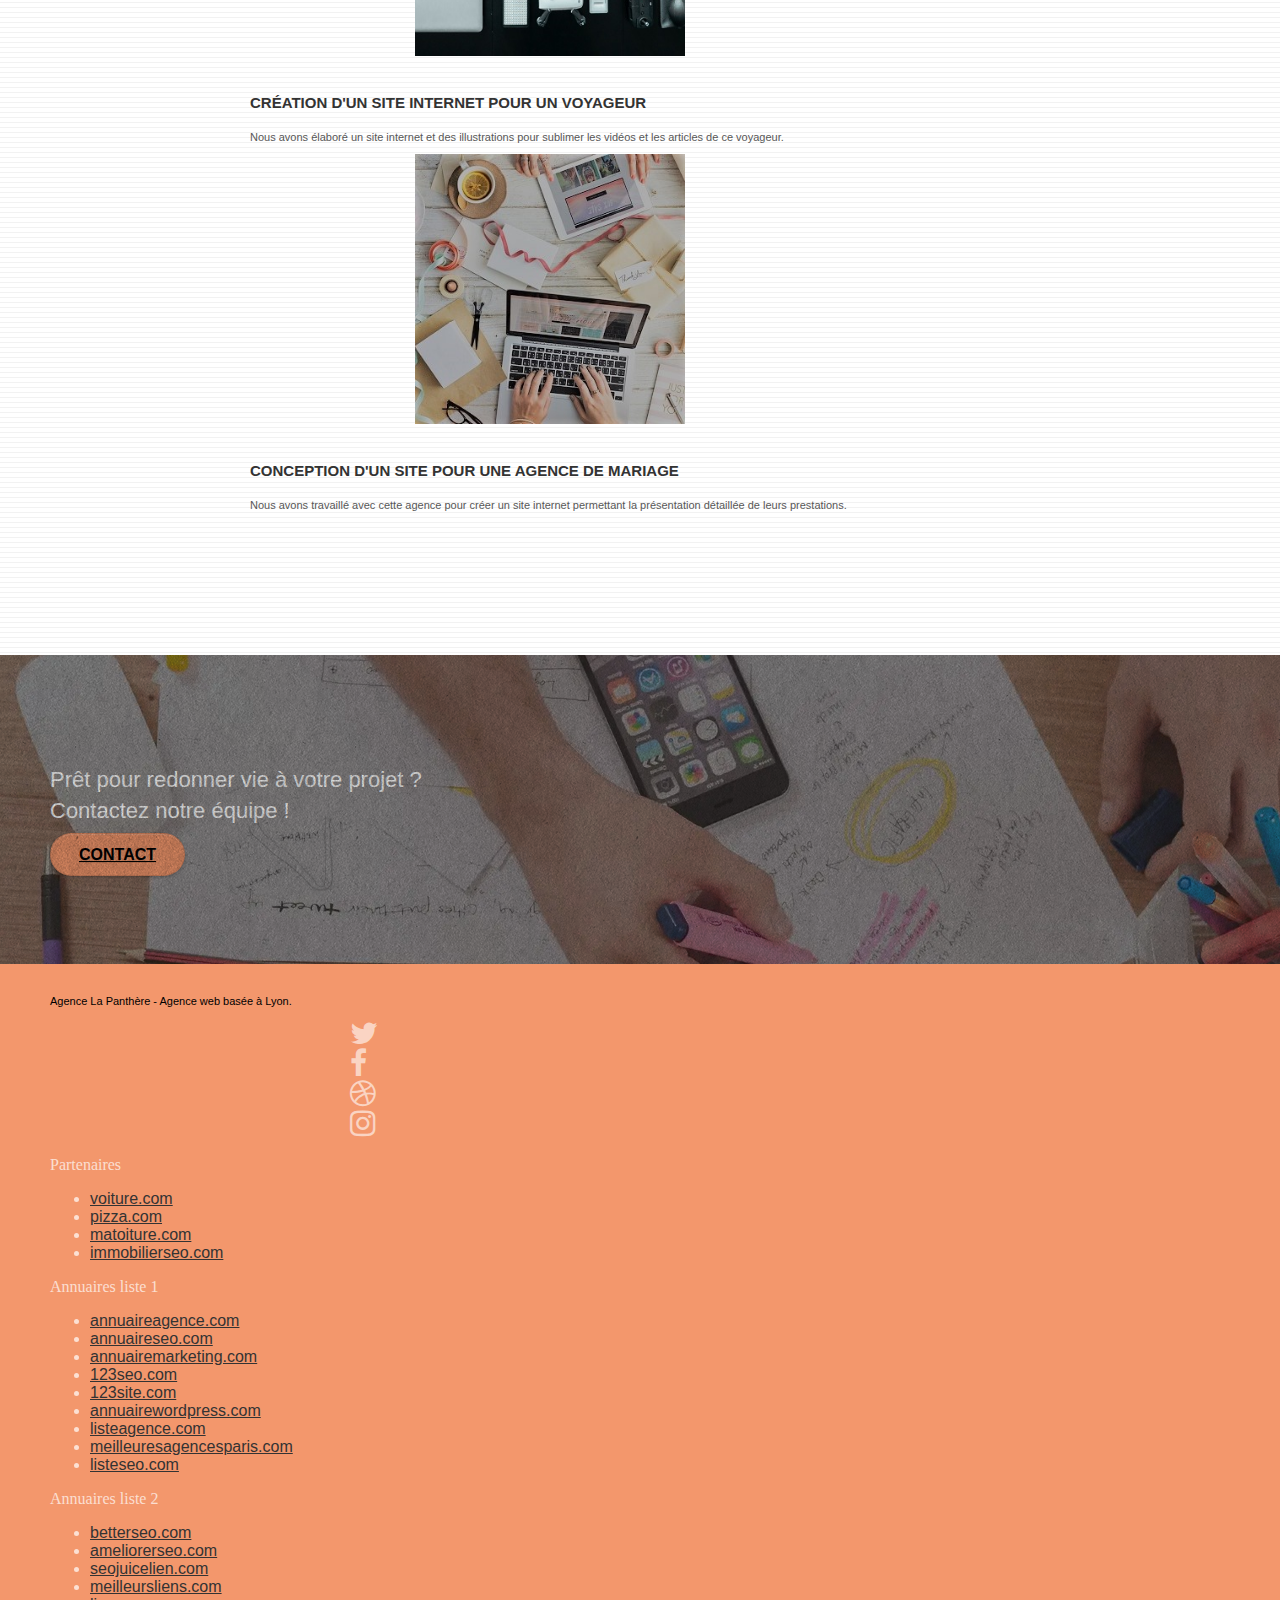
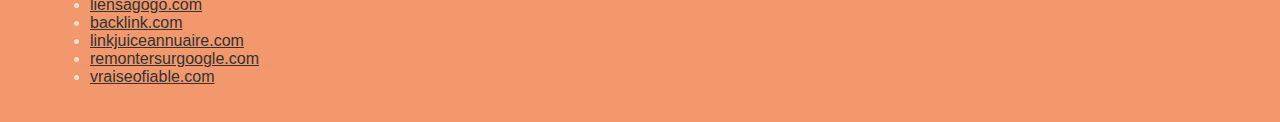
==== commit ecbe006b: "finalisation de performance et accessibilité" ====
--- a/index.html
+++ b/index.html
@@ -10,7 +10,8 @@
 	<!-- <link rel="stylesheet" type="text/css" href="./css/bootstrap.css"> -->
 	<link rel="stylesheet" href="https://cdnjs.cloudflare.com/ajax/libs/twitter-bootstrap/3.3.5/css/bootstrap.min.css" integrity="sha512-dTfge/zgoMYpP7QbHy4gWMEGsbsdZeCXz7irItjcC3sPUFtf0kuFbDz/ixG7ArTxmDjLXDmezHubeNikyKGVyQ==" crossorigin="anonymous" referrerpolicy="no-referrer" />
 	<link rel="stylesheet" type="text/css" href="./css/style.css">
-	<link rel="stylesheet" type="text/css" href="./css/font-awesome.css">
+	<link rel="stylesheet" href="https://cdnjs.cloudflare.com/ajax/libs/font-awesome/4.7.0/css/font-awesome.min.css" integrity="sha512-SfTiTlX6kk+qitfevl/7LibUOeJWlt9rbyDn92a1DqWOw9vWG2MFoays0sgObmWazO5BQPiFucnnEAjpAB+/Sw==" crossorigin="anonymous" referrerpolicy="no-referrer" />
+	<!-- <link rel="stylesheet" type="text/css" href="./css/font-awesome.css"> -->
 	<link rel="stylesheet" type="text/css" href="./css/et-line.css">
 
     <title>Agence La Panthère</title>
@@ -148,7 +149,7 @@
 		</div>
 		<div class="row tight-width-whitespace portfolio-row">
 			<div class="col-sm-6">
-				<a href="#" data-lightbox="img/1.webp" data-gallery-id="gallery-1" data-caption="Refonte d'un site web pour un journal local" data-frame="snapshot-lb"><img src="img/1.webp" alt="journeaux" class="img-responsive portfolio-thumb" /></a>
+				<a href="#" data-lightbox="img/1.webp" data-gallery-id="gallery-1" data-caption="Refonte d'un site web pour un journal local" data-frame="snapshot-lb"><img src="img/1.webp" alt="journeaux" class="img-responsive portfolio-thumb" width="270" height="270"/></a>
 				<h2 class="mg-md text-center">
 					Refonte d'un site web pour un journal local
 				</h2>
@@ -157,7 +158,7 @@
 				</p>
 			</div>
 			<div class="col-sm-6">
-				<a href="#" data-lightbox="img/2.webp" data-gallery-id="gallery-1" data-caption="Création d'un site web pour photographes" data-frame="snapshot-lb"><img src="img/2.webp" class="img-responsive portfolio-thumb" alt="photographe" /></a>
+				<a href="#" data-lightbox="img/2.webp" data-gallery-id="gallery-1" data-caption="Création d'un site web pour photographes" data-frame="snapshot-lb"><img src="img/2.webp" class="img-responsive portfolio-thumb" width="270" height="270" alt="photographe" /></a>
 				<h2 class="mg-md text-center">
 					Création d'un site web pour photographes
 				</h2>
@@ -168,7 +169,7 @@
 		</div>
 		<div class="row tight-width-whitespace portfolio-row">
 			<div class="col-sm-6">
-				<a href="#" data-lightbox="img/3.webp" data-gallery-id="gallery-1" data-caption="Création d'un site internet pour un voyageur" data-frame="snapshot-lb"><img src="img/3.webp" class="img-responsive portfolio-thumb" alt="hi tech"/></a>
+				<a href="#" data-lightbox="img/3.webp" data-gallery-id="gallery-1" data-caption="Création d'un site internet pour un voyageur" data-frame="snapshot-lb"><img src="img/3.webp" class="img-responsive portfolio-thumb" width="270" height="270" alt="hi tech"/></a>
 				<h2 class="mg-md text-center">
 					Création d'un site internet pour un voyageur
 				</h2>
@@ -177,7 +178,7 @@
 				</p>
 			</div>
 			<div class="col-sm-6">
-				<a href="#" data-lightbox="img/4.webp" data-gallery-id="gallery-1" data-caption="Conception d'un site pour une agence de mariage" data-frame="snapshot-lb"><img src="img/4.webp" class="img-responsive portfolio-thumb" alt="organisation" /></a>
+				<a href="#" data-lightbox="img/4.webp" data-gallery-id="gallery-1" data-caption="Conception d'un site pour une agence de mariage" data-frame="snapshot-lb"><img src="img/4.webp" class="img-responsive portfolio-thumb" width="270" height="270" alt="organisation" /></a>
 				<h2 class="mg-md text-center">
 					Conception d'un site pour une agence de mariage
 				</h2>
@@ -204,6 +205,10 @@
 	</div>
 </div>
 <!-- bloc-5-cta END -->
+
+<!-- ScrollToTop Button -->
+<a class="bloc-button btn btn-d scrollToTop" onclick="scrollToTarget('1')"><span class="fa fa-chevron-up"></span></a>
+<!-- ScrollToTop Button END-->
 
 <!-- Footer - bloc-8 -->
 <footer class="bloc bgc-atomic-tangerine d-bloc" id="bloc-8">
@@ -286,8 +291,8 @@
     
 <script src="https://cdnjs.cloudflare.com/ajax/libs/jquery/2.1.0/jquery.min.js" integrity="sha512-qp27nuUylUgwBZJHsmm3W7klwuM5gke4prTvPok3X5zi50y3Mo8cgpeXegWWrdfuXyF2UdLWK/WCb5Mv7CKHcA==" crossorigin="anonymous" referrerpolicy="no-referrer"></script>
 <script src="https://cdnjs.cloudflare.com/ajax/libs/twitter-bootstrap/3.3.5/js/bootstrap.min.js" integrity="sha512-K1qjQ+NcF2TYO/eI3M6v8EiNYZfA95pQumfvcVrTHtwQVDG+aHRqLi/ETn2uB+1JqwYqVG3LIvdm9lj6imS/pQ==" crossorigin="anonymous" referrerpolicy="no-referrer"></script>
-	<!-- <script src="./js/blocs.js"></script>
-	<script src="./js/jquery.touchSwipe.js"></script> -->
-	<!-- <script src="./js/gmaps.js"></script> -->
+	<script src="./js/blocs.js"></script>
+	<!-- <script src="./js/jquery.touchSwipe.js"></script> 
+	<script src="./js/gmaps.js"></script> -->
 </body>
 </html>
--- a/css/style.css
+++ b/css/style.css
@@ -517,7 +517,7 @@
     position: fixed;
     bottom: 20px;
     right: 20px;
-    opacity: 0;
+    opacity: 1;
     z-index: 500;
     transition: all .3s ease-in-out;
 }
@@ -848,13 +848,13 @@
     }
 }
 
-@media only screen and (min-device-width: 768px) and (max-device-width: 1024px) and (orientation: landscape) {
+@media only screen and (min-width: 768px) and (max-width: 1024px) and (orientation: landscape) {
     .b-parallax {
         background-attachment: scroll;
     }
 }
 
-@media only screen and (min-device-width: 1024px) and (max-device-width: 1366px) and (-webkit-min-device-pixel-ratio: 1.5) {
+@media only screen and (min-width: 1024px) and (max-width: 1366px) and (-webkit-min-device-pixel-ratio: 1.5) {
     .b-parallax {
         background-attachment: scroll;
     }
@@ -1036,6 +1036,15 @@
 }
 
 @media (max-width: 767px) {
+    .col-sm-6{
+        display: flex;
+        flex-direction: column;
+    }
+
+    .col-sm-6 a img{
+        margin: auto;
+    }
+
     .bloc-mob-center-text {
         text-align: center;
     }
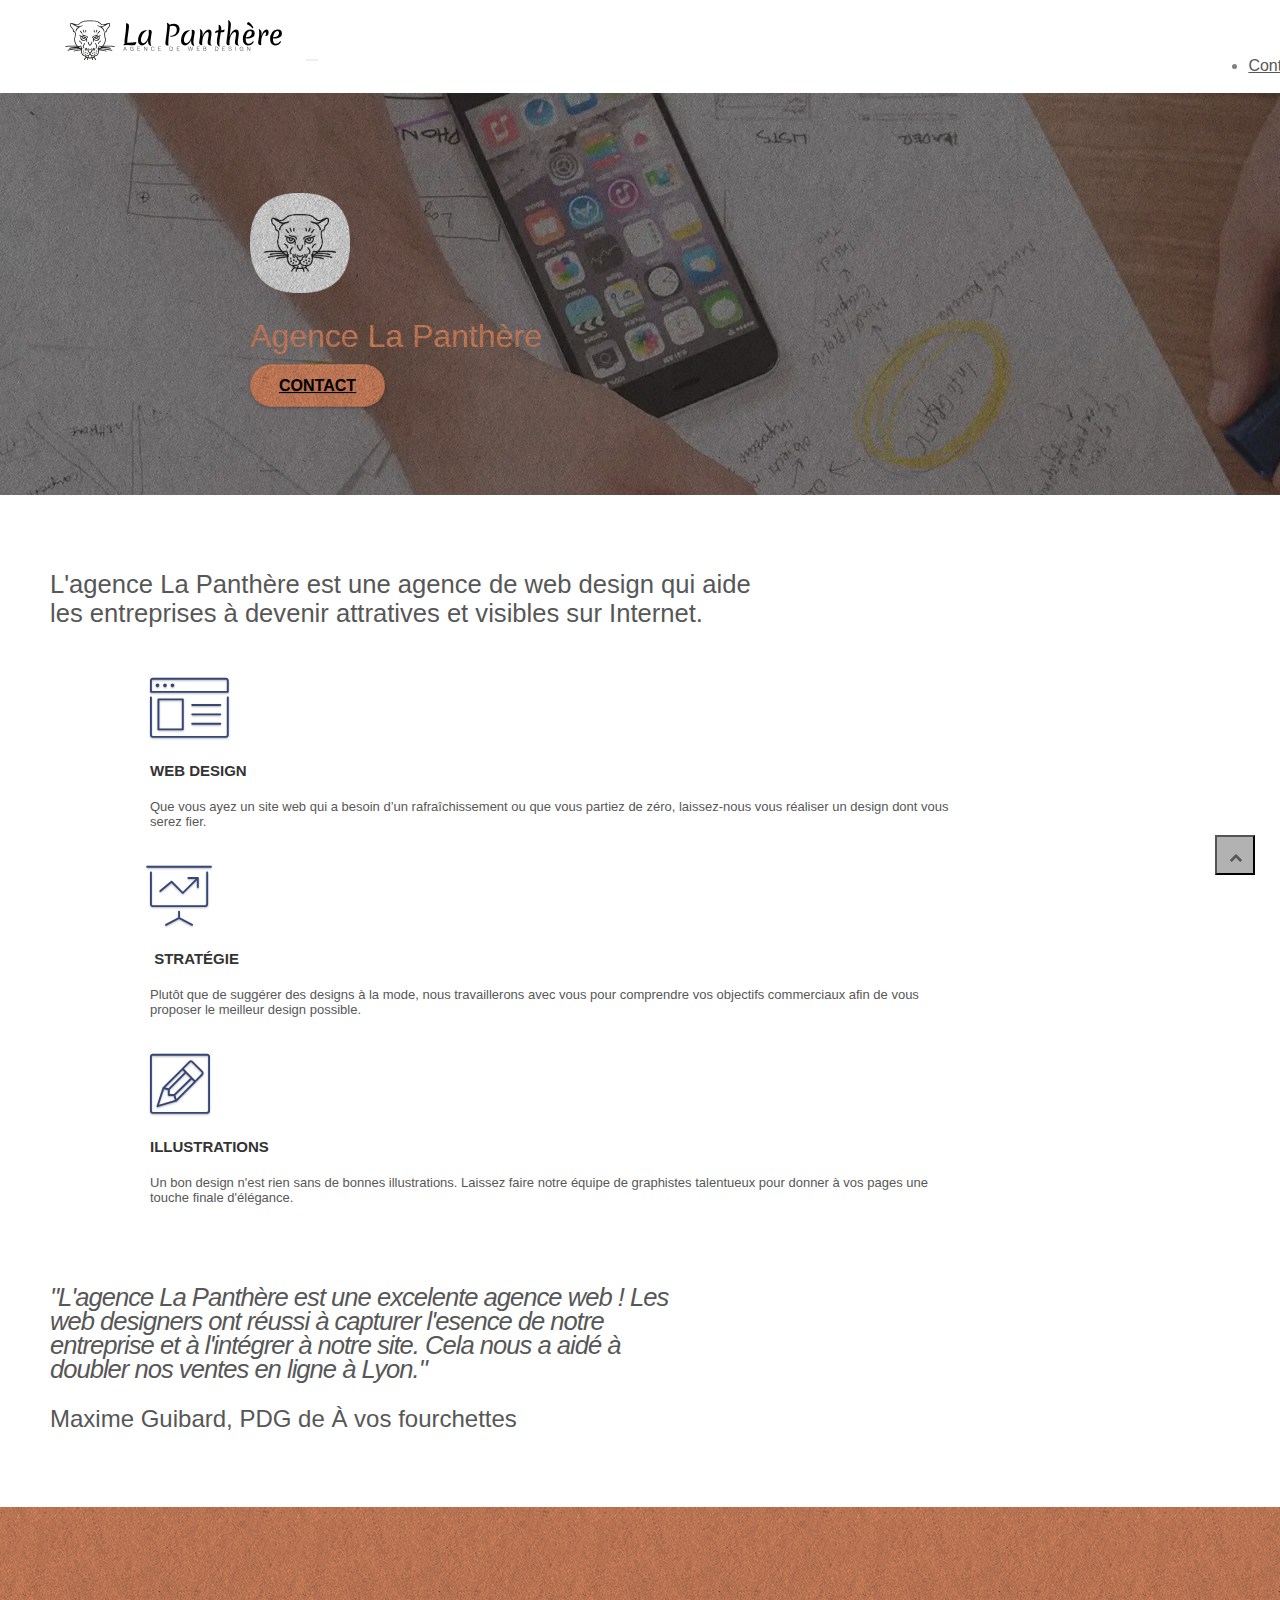
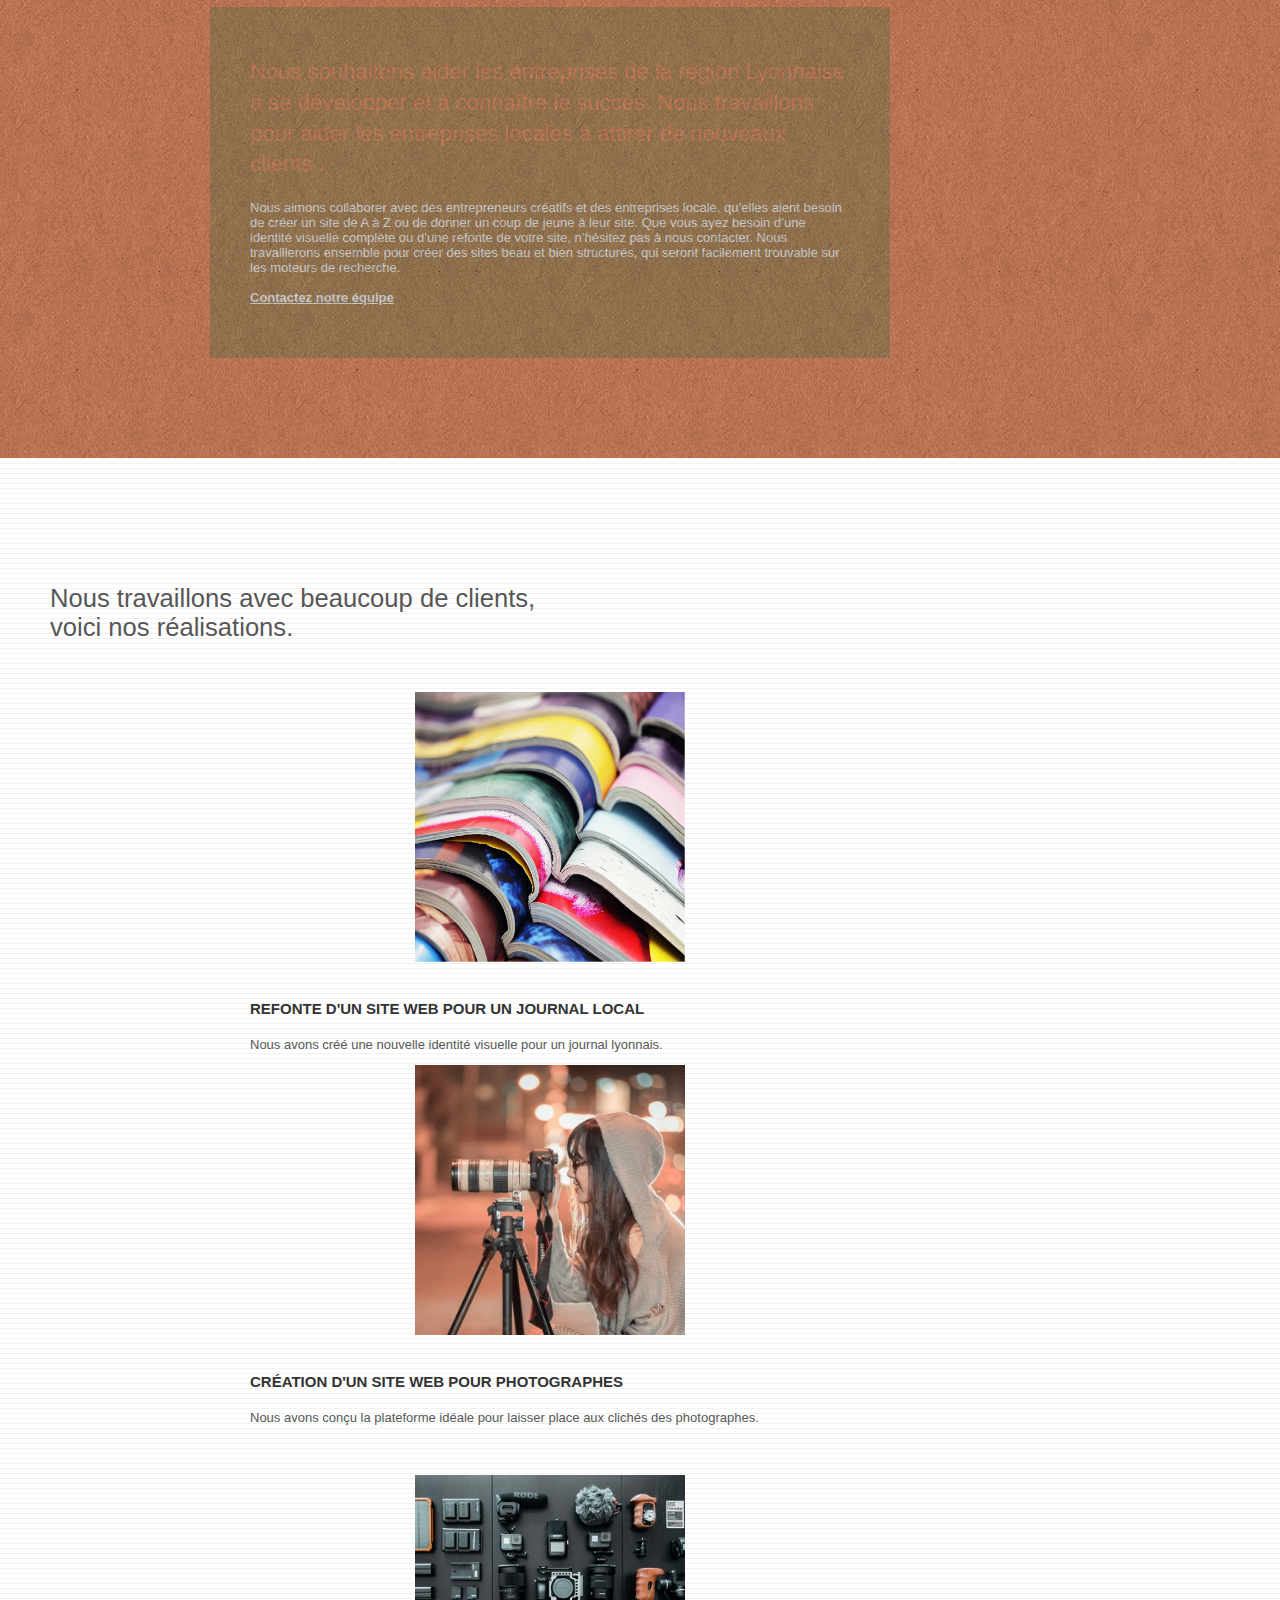
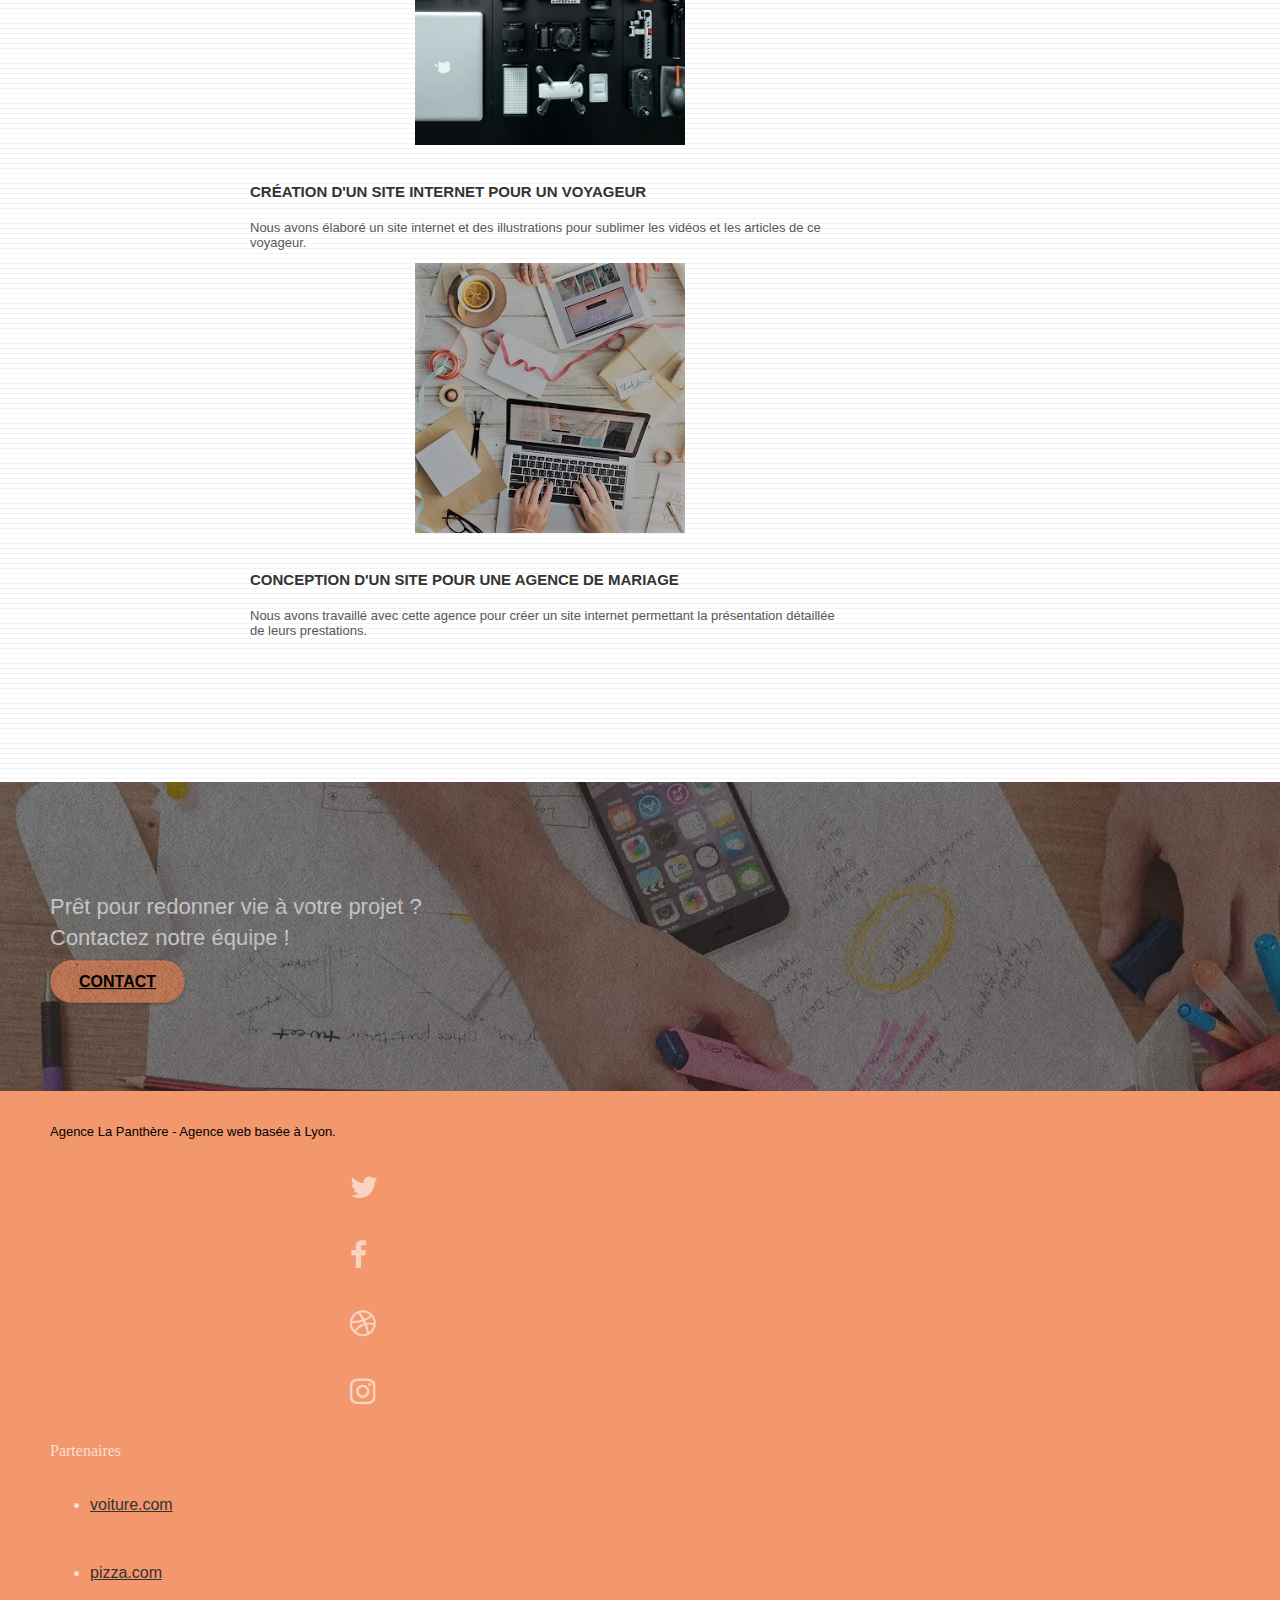
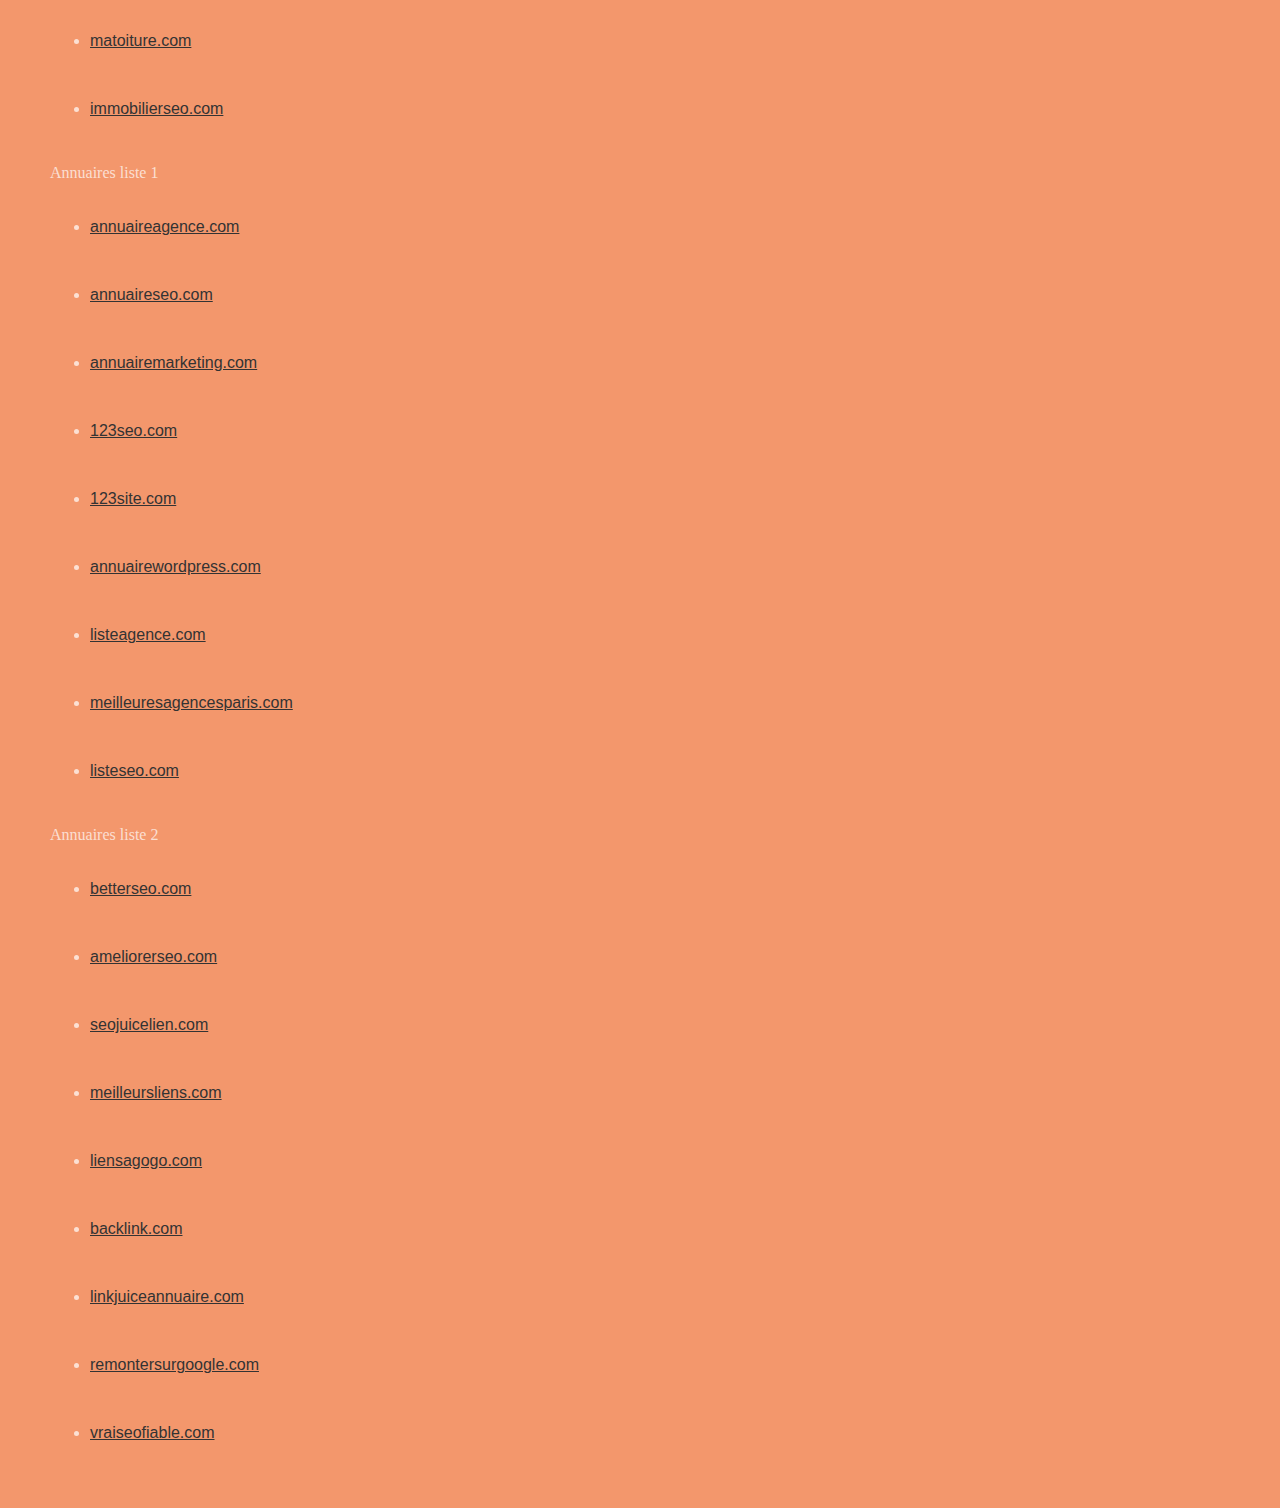
==== commit 75f65536: "corrections pour LH SEO" ====
--- a/index.html
+++ b/index.html
@@ -6,12 +6,9 @@
     <meta name="description" content="L'agence La panthère est une agence Web design qui aide les entreprises à devenir attractives et visibles sur internet">
     <meta name="viewport" content="width=device-width, initial-scale=1.0, viewport-fit=cover">
     <link rel="shortcut icon" type="image/png" href="favicon.jpg">
-    
-	<!-- <link rel="stylesheet" type="text/css" href="./css/bootstrap.css"> -->
 	<link rel="stylesheet" href="https://cdnjs.cloudflare.com/ajax/libs/twitter-bootstrap/3.3.5/css/bootstrap.min.css" integrity="sha512-dTfge/zgoMYpP7QbHy4gWMEGsbsdZeCXz7irItjcC3sPUFtf0kuFbDz/ixG7ArTxmDjLXDmezHubeNikyKGVyQ==" crossorigin="anonymous" referrerpolicy="no-referrer" />
 	<link rel="stylesheet" type="text/css" href="./css/style.css">
 	<link rel="stylesheet" href="https://cdnjs.cloudflare.com/ajax/libs/font-awesome/4.7.0/css/font-awesome.min.css" integrity="sha512-SfTiTlX6kk+qitfevl/7LibUOeJWlt9rbyDn92a1DqWOw9vWG2MFoays0sgObmWazO5BQPiFucnnEAjpAB+/Sw==" crossorigin="anonymous" referrerpolicy="no-referrer" />
-	<!-- <link rel="stylesheet" type="text/css" href="./css/font-awesome.css"> -->
 	<link rel="stylesheet" type="text/css" href="./css/et-line.css">
 
     <title>Agence La Panthère</title>
@@ -207,7 +204,7 @@
 <!-- bloc-5-cta END -->
 
 <!-- ScrollToTop Button -->
-<a class="bloc-button btn btn-d scrollToTop" onclick="scrollToTarget('1')"><span class="fa fa-chevron-up"></span></a>
+<button class="bloc-button btn btn-d scrollToTop" onclick="scrollToTarget('1')"><span class="fa fa-chevron-up"></span></button>
 <!-- ScrollToTop Button END-->
 
 <!-- Footer - bloc-8 -->
@@ -292,7 +289,4 @@
 <script src="https://cdnjs.cloudflare.com/ajax/libs/jquery/2.1.0/jquery.min.js" integrity="sha512-qp27nuUylUgwBZJHsmm3W7klwuM5gke4prTvPok3X5zi50y3Mo8cgpeXegWWrdfuXyF2UdLWK/WCb5Mv7CKHcA==" crossorigin="anonymous" referrerpolicy="no-referrer"></script>
 <script src="https://cdnjs.cloudflare.com/ajax/libs/twitter-bootstrap/3.3.5/js/bootstrap.min.js" integrity="sha512-K1qjQ+NcF2TYO/eI3M6v8EiNYZfA95pQumfvcVrTHtwQVDG+aHRqLi/ETn2uB+1JqwYqVG3LIvdm9lj6imS/pQ==" crossorigin="anonymous" referrerpolicy="no-referrer"></script>
 	<script src="./js/blocs.js"></script>
-	<!-- <script src="./js/jquery.touchSwipe.js"></script> 
-	<script src="./js/gmaps.js"></script> -->
-</body>
 </html>
--- a/css/style.css
+++ b/css/style.css
@@ -656,6 +656,13 @@
 }
 
 footer a{
+    display: block;
+    height: 48px;
+    font-size: 16px;
+    padding-top: 20px;
+}
+
+footer a{
     color: #333!important;
 }
 
@@ -682,7 +689,7 @@
 }
 
 p {
-    font-size: 11px;
+    font-size: 13px;
 }
 
 .tight-width-whitespace {
